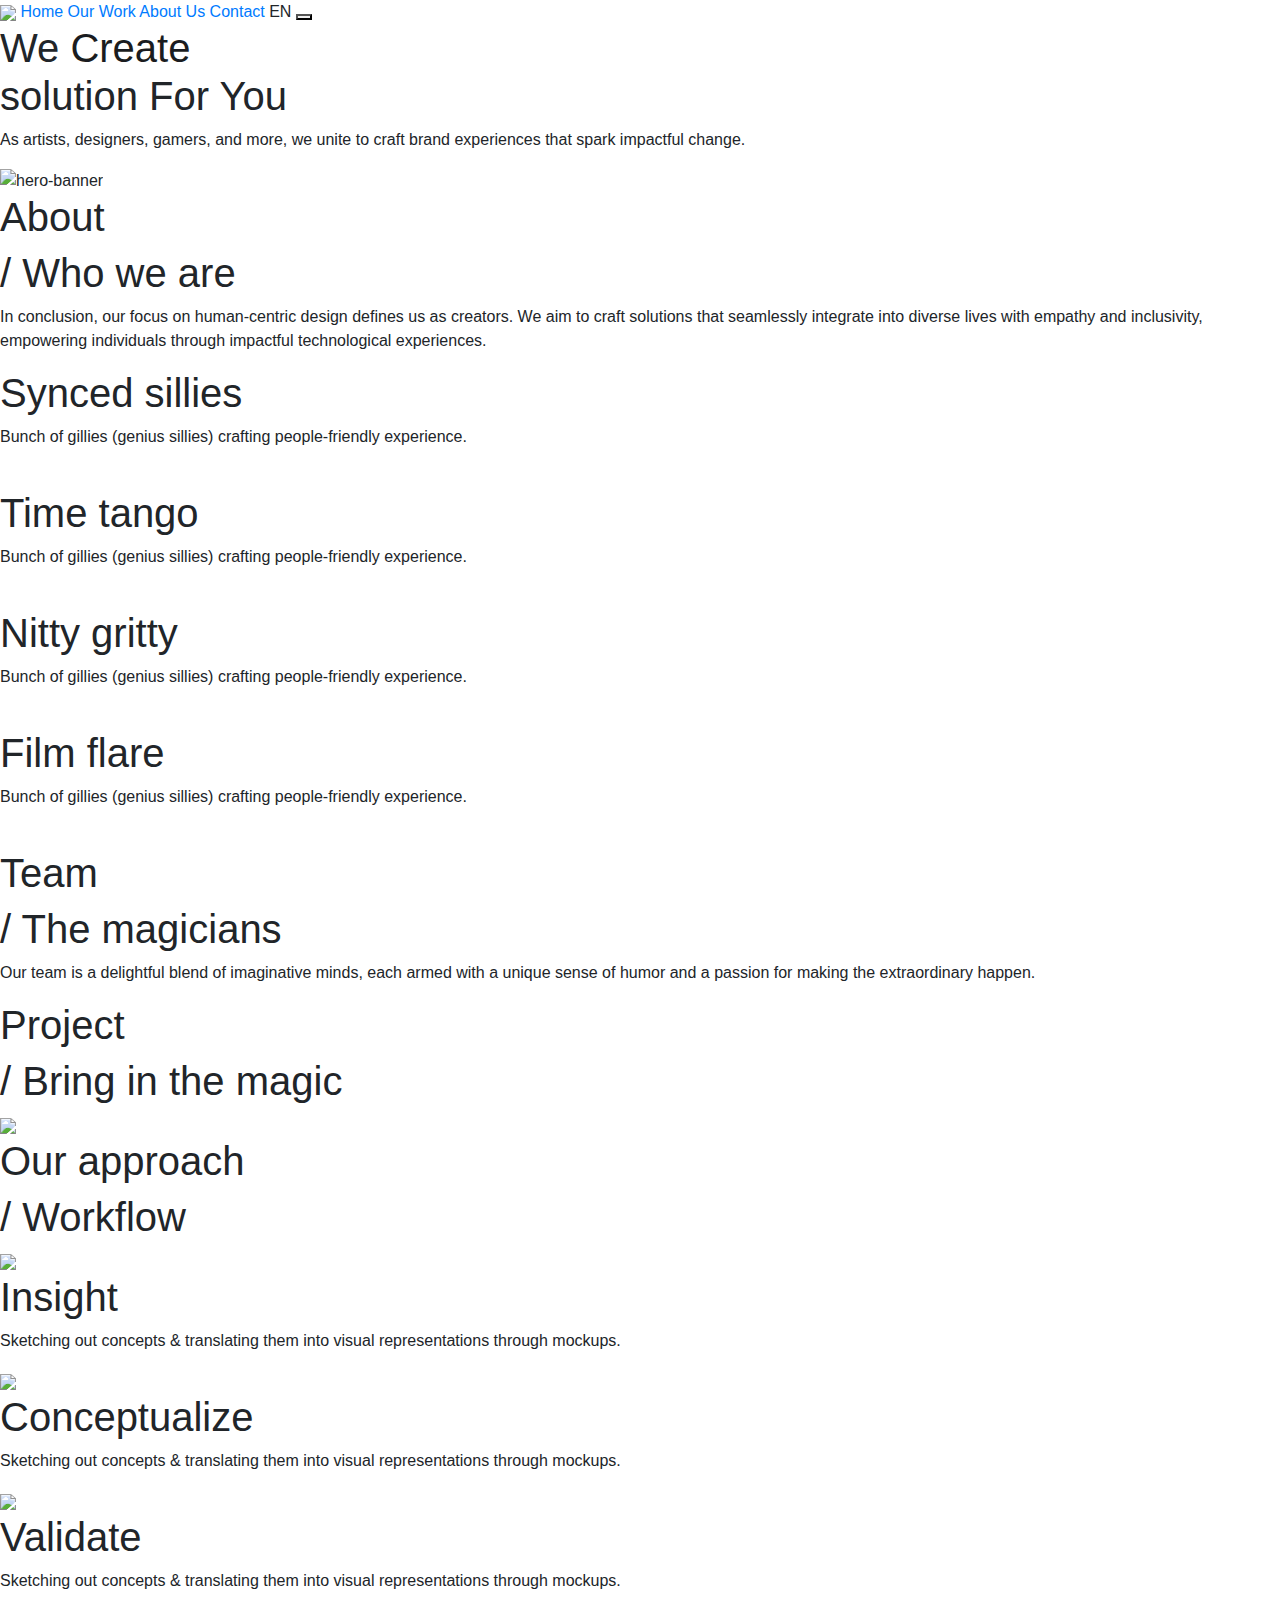
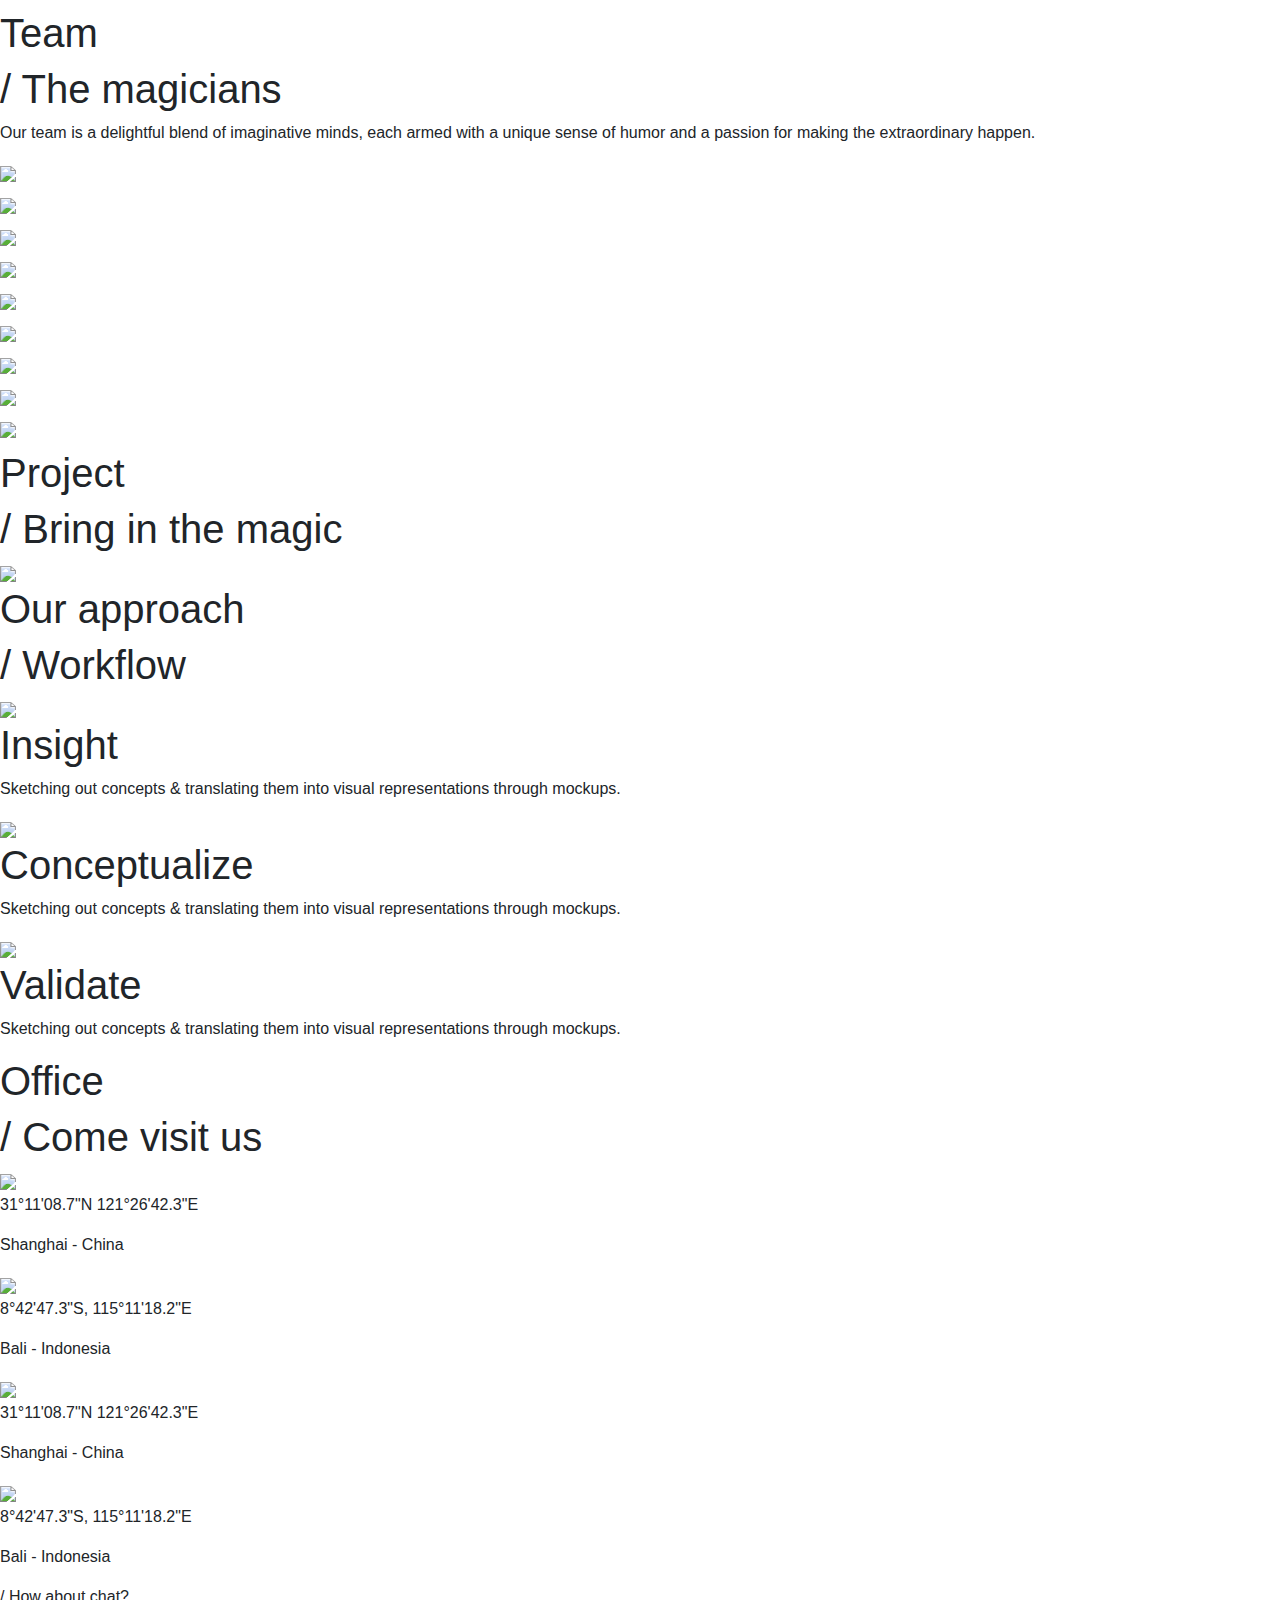
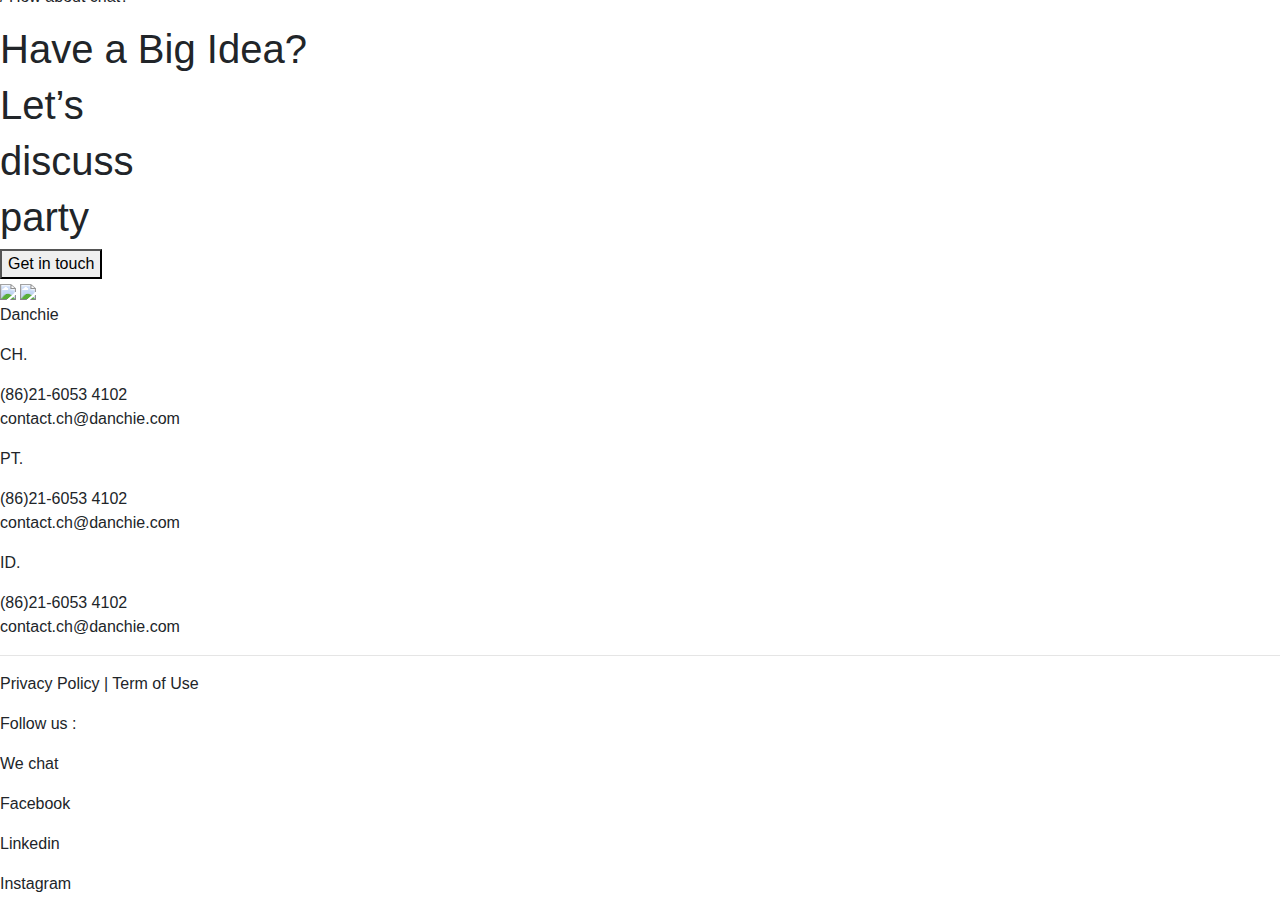
==== about-us.html @ 610ab384 "fix css" ====
<!DOCTYPE html>
<html lang="en">
<head>
    <meta charset="UTF-8">
    <meta http-equiv="X-UA-Compatible" content="IE=edge">
    <meta name="viewport" content="width=device-width, initial-scale=1.0">
    <link rel="preconnect" href="https://fonts.googleapis.com">
    <link rel="preconnect" href="https://fonts.gstatic.com" crossorigin>
    <link href="https://fonts.googleapis.com/css2?family=Inter:wght@300;400;500;600;700&display=swap" rel="stylesheet">
  <link rel="stylesheet" href="//cdnjs.cloudflare.com/ajax/libs/twitter-bootstrap/4.1.2/css/bootstrap.min.css">
  <link rel="stylesheet" href="//cdnjs.cloudflare.com/ajax/libs/Swiper/4.3.5/css/swiper.css">
    <link rel="stylesheet" href="css/header.css">
    <link rel="stylesheet" href="css/about.css">
    <link rel="stylesheet" href="css/footer.css">
    <link rel="stylesheet" href="css/style.css">
    <title>Danchie Website</title>
</head>
<body>
  <div class="background-header">
    <header id="myHeader" class="">
      <nav>
        <img id="logo" class="logo" src="/assets/logo.png">
        <a href="index.html">Home</a>
        <a  href="work.html">Our Work</a>
        <a class="active" href="about-us.html">About Us</a>
        <a href="contact.html">Contact</a>
        <a class="active">EN</a>
        <button id="openmenu">
          <span class="button-span"></span>
          <span class="button-span"></span>
        </button>
      </nav>
    </header>
    <div id="page" class="containers">
      <div class="hero-banner">
        <div class="box-herobanner">
          <h1 class="title-banner medium">We <span class="bold"id='text'></span><br> solution <span class="bold orange">For You</span></h1>
          <p class="text-banner">As artists, designers, gamers, and more, we unite to craft brand experiences that spark impactful change.</p>
        </div>
        <div class="box-herobanner-2">
          <img src="/assets/about-banner.png" alt="hero-banner">
        </div>
      </div>
      <script>

        // function([string1, string2],target id,[color1,color2])    
        consoleText(['Create', 'Build'], 'text',);

        function consoleText(words, id, colors) {
          if (colors === undefined) colors = ['#1A1C20'];
          var visible = true;
          var con = document.getElementById('console');
          var letterCount = 1;
          var x = 1;
          var waiting = false;
          var target = document.getElementById(id)
          target.setAttribute('style', 'color:' + colors[0])
          window.setInterval(function() {

            if (letterCount === 0 && waiting === false) {
              waiting = true;
              target.innerHTML = words[0].substring(0, letterCount)
              window.setTimeout(function() {
                var usedColor = colors.shift();
                colors.push(usedColor);
                var usedWord = words.shift();
                words.push(usedWord);
                x = 1;
                target.setAttribute('style', 'color:' + colors[0])
                letterCount += x;
                waiting = false;
              }, 1000)
            } else if (letterCount === words[0].length + 1 && waiting === false) {
              waiting = true;
              window.setTimeout(function() {
                x = -1;
                letterCount += x;
                waiting = false;
              }, 1000)
            } else if (waiting === false) {
              target.innerHTML = words[0].substring(0, letterCount)
              letterCount += x;
            }
          }, 120)
          window.setInterval(function() {
            if (visible === true) {
              con.className = 'console-underscore hidden'
              visible = false;

            } else {
              con.className = 'console-underscore'

              visible = true;
            }
          }, 400)
        }
      </script>
    </div>
  </div>
    <div class="containers">
      <section class="aboutus">
        <div class="box-about">
          <div class="title-section">
            <h1 class="section-title">About</h1>          
            <h1 class="title-orange regular">/ Who we are</h1>       
          </div>
           <p class="text-banner">In conclusion, our focus on human-centric design defines us as creators. We aim to craft solutions that seamlessly integrate into diverse lives with empathy and inclusivity, empowering individuals through impactful technological experiences.</p>
        </div>        
        <div class="box-about-2">
          <div class="b-a-content">
            <h1 class="title-about">Synced sillies</h1>
            <p class="text-banner">Bunch of gillies (genius sillies) crafting people-friendly experience.</p>
            <img src="assets/binoculars 3.png" alt="">   
          </div>
          <div class="b-a-content">
            <h1 class="title-about">Time tango</h1>
            <p class="text-banner">Bunch of gillies (genius sillies) crafting people-friendly experience.</p>
            <img src="assets/puzzle 3.png" alt=""> 
          </div>
          <div class="b-a-content">
            <h1 class="title-about">Nitty gritty</h1>
            <p class="text-banner">Bunch of gillies (genius sillies) crafting people-friendly experience.</p>
            <img src="assets/binoculars 2.png" alt=""> 
          </div>
          <div class="b-a-content">
            <h1 class="title-about">Film flare</h1>
            <p class="text-banner">Bunch of gillies (genius sillies) crafting people-friendly experience.</p>
            <img src="assets/puzzle 2.png" alt=""> 
          </div>
        </div>        
      </section>
      <section class="ourteam">
        <div class="title-section">
          <h1 class="section-title">Team</h1>          
          <h1 class="title-orange regular">/  The magicians</h1>       
        </div>
        <div class="box-team">
           <p class="text-banner">Our team is a delightful blend of imaginative minds, each armed with a unique sense of humor and a passion for making the extraordinary happen. </p>
        </div>
        <div class="profile">
          <div class="panel active" style="background-image: url('assets/Sofia.png'); background-repeat: no-repeat;">
            <h3></h3>
          </div>

          <div class="panel" style="background-image: url('assets/Lisandro.png'); background-repeat: no-repeat;">
            <h3></h3>
          </div>
          <div class="panel" style="background-image: url('assets/Aang.png'); background-repeat: no-repeat;">
            <h3></h3>
          </div>

          <div class="panel" style="background-image: url('assets/Jo.png'); background-repeat: no-repeat;">
            <h3></h3>
          </div>

          <div class="panel" style="background-image: url('assets/Ed.png'); background-repeat: no-repeat;">
            <h3></h3>
          </div>
        </div>
        <div class="profile">
          <div class="panel" style="background-image: url('assets/Wida.png'); background-repeat: no-repeat;">
            <h3></h3>
          </div>

          <div class="panel" style="background-image: url('assets/Ly.png'); background-repeat: no-repeat;">
            <h3></h3>
          </div>
          <div class="panel" style="background-image: url('assets/Yogi\ 1.png'); background-repeat: no-repeat;">
            <h3></h3>
          </div>
          <div class="panel" style="background-image: url('assets/Yogi\ 1.png'); background-repeat: no-repeat;">
            <h3></h3>
          </div>
          <div class="panel" style="background-image: url('assets/Yogi\ 1.png'); background-repeat: no-repeat;">
            <h3></h3>
          </div>
        </div>
      </section>
      <section class="project">
        <div class="title-section">
          <h1 class="section-title">Project</h1>          
          <h1 class="title-orange regular">/  Bring in the magic</h1>
        </div>
        <img src="/assets/Group 497.png">
      </section>
      <section class="approach">
        <div class="title-section">
          <h1 class="section-title">Our approach</h1>          
          <h1 class="title-orange regular">/  Workflow</h1>
        </div>
        <div class="box-approach">
          <div class="box-content">
            <div class="box-approach-content">  
              <img src="/assets/insight.png">
              </div>
            <h1 class="title-approach">Insight</h1>
            <p class="text-approach light">Sketching out concepts & translating them into visual representations through mockups.</p>
          </div> 
          <div class="box-content">
            <div class="box-approach-content">   
              <img src="/assets/concept.png">
              </div>
            <h1 class="title-approach">Conceptualize</h1>
            <p class="text-approach light">Sketching out concepts & translating them into visual representations through mockups.</p>
          </div> 
          <div class="box-content">
            <div class="box-approach-content">   
              <img src="/assets/validate.png">
              </div>
            <h1 class="title-approach">Validate</h1>
            <p class="text-approach light">Sketching out concepts & translating them into visual representations through mockups.</p>
          </div> 
        </div>
      </section>
    </div>
  <section class="ourteam-mobile">
    <div class= "containers">
    <div class="title-section">
      <h1 class="section-title">Team</h1>          
      <h1 class="title-orange regular">/  The magicians</h1>       
    </div>
    <div class="box-team">
       <p class="text-banner">Our team is a delightful blend of imaginative minds, each armed with a unique sense of humor and a passion for making the extraordinary happen. </p>
    </div>
  </div>
    <div class="swiper-profile">
      <div class="swiper-wrapper">
          <div class="swiper-slide swiper-slide-profile">
          <img src="/assets/Sofia.png">
            <h3></h3>
          </div>
        <div class="swiper-slide swiper-slide-profile">
          <img src="/assets/Lisandro.png">
            <h3></h3>
          </div>
        <div class="swiper-slide swiper-slide-profile">
          <img src="/assets/Aang.png">
            <h3></h3>
          </div>
        <div class="swiper-slide swiper-slide-profile">
          <img src="/assets/Jo.png">
            <h3></h3>
          </div>
        <div class="swiper-slide swiper-slide-profile">
          <img src="/assets/Ed.png">
            <h3></h3>
          </div>
        <div class="swiper-slide swiper-slide-profile">
          <img src="/assets/Wida.png">
            <h3></h3>
          </div>
        <div class="swiper-slide swiper-slide-profile">
          <img src="/assets/Ly.png">
            <h3></h3>
          </div>
        <div class="swiper-slide swiper-slide-profile">
          <img src="/assets/Yogi 1.png">
            <h3></h3>
          </div>
        <div class="swiper-slide swiper-slide-profile">
          <img src="/assets/Yogi 1.png">
            <h3></h3>
          </div>
        </div>
      </div>
    </div>
  </section>
  <section class="project-mobile">
    <div class= "containers">
    <div class="title-section">
      <h1 class="section-title">Project</h1>          
      <h1 class="title-orange regular">/  Bring in the magic</h1>   
    </div>
  </div>
     <img src="/assets/Group 497.png">
    </div>
  </section>
  <section class="workflow-mobile">
    <div class= "containers">
    <div class="title-section">
      <h1 class="section-title">Our approach</h1>          
      <h1 class="title-orange regular">/  Workflow</h1>    
    </div>      
  </div>
    <div class="swiper-workflow">
      <div class="swiper-wrapper">
        <div class="swiper-slide">
          <div class="box-content-mobile active">
            <div class="box-approach-content-mobile">  
              <img src="/assets/insight.png">
              </div>
            <h1 class="title-approach">Insight</h1>
            <p class="text-approach light">Sketching out concepts & translating them into visual representations through mockups.</p>
          </div> 
        </div>

        <div class="swiper-slide">
          <div class="box-content-mobile">
            <div class="box-approach-content-mobile">   
              <img src="/assets/concept.png">
              </div>
            <h1 class="title-approach">Conceptualize</h1>
            <p class="text-approach light">Sketching out concepts & translating them into visual representations through mockups.</p>
          </div> 
        </div>

        <div class="swiper-slide">
          <div class="box-content-mobile">
            <div class="box-approach-content-mobile">   
              <img src="/assets/validate.png">
              </div>
            <h1 class="title-approach">Validate</h1>
            <p class="text-approach light">Sketching out concepts & translating them into visual representations through mockups.</p>
          </div> 
        </div>
      </div>
    </div>
  </section>
  
  <section class="location">
    <div class="containers">
      <div class="title-section">
        <h1 class="section-title">Office</h1>
        <h1 class="title-orange regular">/  Come visit us</h1>
      </div>
      <div class="office-location">
        <div class="box-image-location active">
           <img class="location-img" src="assets/office-Shanghai.png">
          <div class="location-description active">
            <p class ="gray">31°11'08.7"N 121°26'42.3"E</p>
            <p class="orange">Shanghai - China</p>
          </div>
        </div>
      <div class="box-image-location">
         <img class="location-img" src="assets/office-Bali.png">
        <div class="location-description">
          <p class ="gray">8°42'47.3"S, 115°11'18.2"E</p>
          <p class="orange">Bali - Indonesia</p>
        </div>
      </div>       
      </div>
            
      </div>
    <div class="swiper-location">
      <div class="swiper-wrapper">
        <div class="swiper-slide">
          <div class="box-image-location-mobile">
            <img class="location-img" src="assets/office-Shanghai.png">
            <div class="location-description active">
              <p class="gray">31°11'08.7"N 121°26'42.3"E</p>
              <p class="orange">Shanghai - China</p>
            </div>
          </div>
        </div>
        <div class="swiper-slide">
          <div class="box-image-location-mobile">
            <img class="location-img" src="assets/office-Bali.png">
            <div class="location-description">
              <p class="gray">8°42'47.3"S, 115°11'18.2"E</p>
              <p class="orange">Bali - Indonesia</p>
            </div>
          </div>
        </div>
      </div>
    </div>
    </div>
  </section>
  <section class="cta">
    <div class="background-footer">     
        <div class="containers">
          <div class="small-container">
             <div class="cta-section-about">
               <div class="cta-box">
                    <p class="title-orange"> / How about chat?</p>
                    <h1 class="title-banner">Have a <span class="bold">Big Idea?</span></h1>
                  <div class="title-cta">
                      <h1 class="title-banner bold orange">Let’s </h1>
                      <h1 class=" title-banner text-1 bold orange">discuss</h1> 
                      <h1 class="title-banner bold orange text-2"> party</h1>
                  </div>
                 <button class="button-cta" type="submit">Get in touch</button>
                </div>
               <div class="cta-box">
                 <div class="cta-img">
                   <img class="img-1" src="/assets/Component 83.png">
                    <img class="img-2" src="/assets/beee2.png">
                 </div>
                 
               </div          
          </div>        
        </div>    
      </div>
      <footer>
        <div class="f-l-box">
           <p class="country-title">Danchie</p>
        </div>  
        <div class="f-r-box">
          <div class="f-r-box-1">
             <p class="country-title italic">CH.</p>
            <p class="footer-text">(86)21-6053 4102<br>
            contact.ch@danchie.com</p>
          </div>
          <div class="f-r-box-1">
             <p class="country-title italic">PT.</p>
            <p class="footer-text">(86)21-6053 4102<br>
            contact.ch@danchie.com</p>
          </div>
          <div class="f-r-box-1">
             <p class="country-title italic">ID.</p>
            <p class="footer-text">(86)21-6053 4102<br>
            contact.ch@danchie.com</p>
          </div>
        </div>
      </footer>
         <hr class="line-footer">
         <div class="footer-bottom">
           <div class="f-l-box">
              <p class="footer-text-bottom">Privacy Policy | Term of Use</p>
           </div>  
           <div class="f-r-box">
             <div class="f-r-box-1">
                <p class="footer-text-bottom">Follow us :</p>
             </div>
             <div class="f-r-box-1">
                <p class="footer-text-bottom">We chat</p>
             </div>
             <div class="f-r-box-1">
                <p class="footer-text-bottom">Facebook</p>
             </div>
             <div class="f-r-box-1">
                <p class="footer-text-bottom">Linkedin</p>
             </div>
             <div class="f-r-box-1">
                <p class="footer-text-bottom">Instagram</p>
             </div>
           </div>
       </div>
    </div>
  </section>
  <script src="//cdnjs.cloudflare.com/ajax/libs/jquery/3.5.1/jquery.min.js"></script>
  <script src="//cdnjs.cloudflare.com/ajax/libs/OwlCarousel2/2.3.4/owl.carousel.min.js"></script>
  <script src="//cdnjs.cloudflare.com/ajax/libs/Swiper/4.3.5/js/swiper.js"></script>
 <script src="script.js"></script>
</body>
</html>
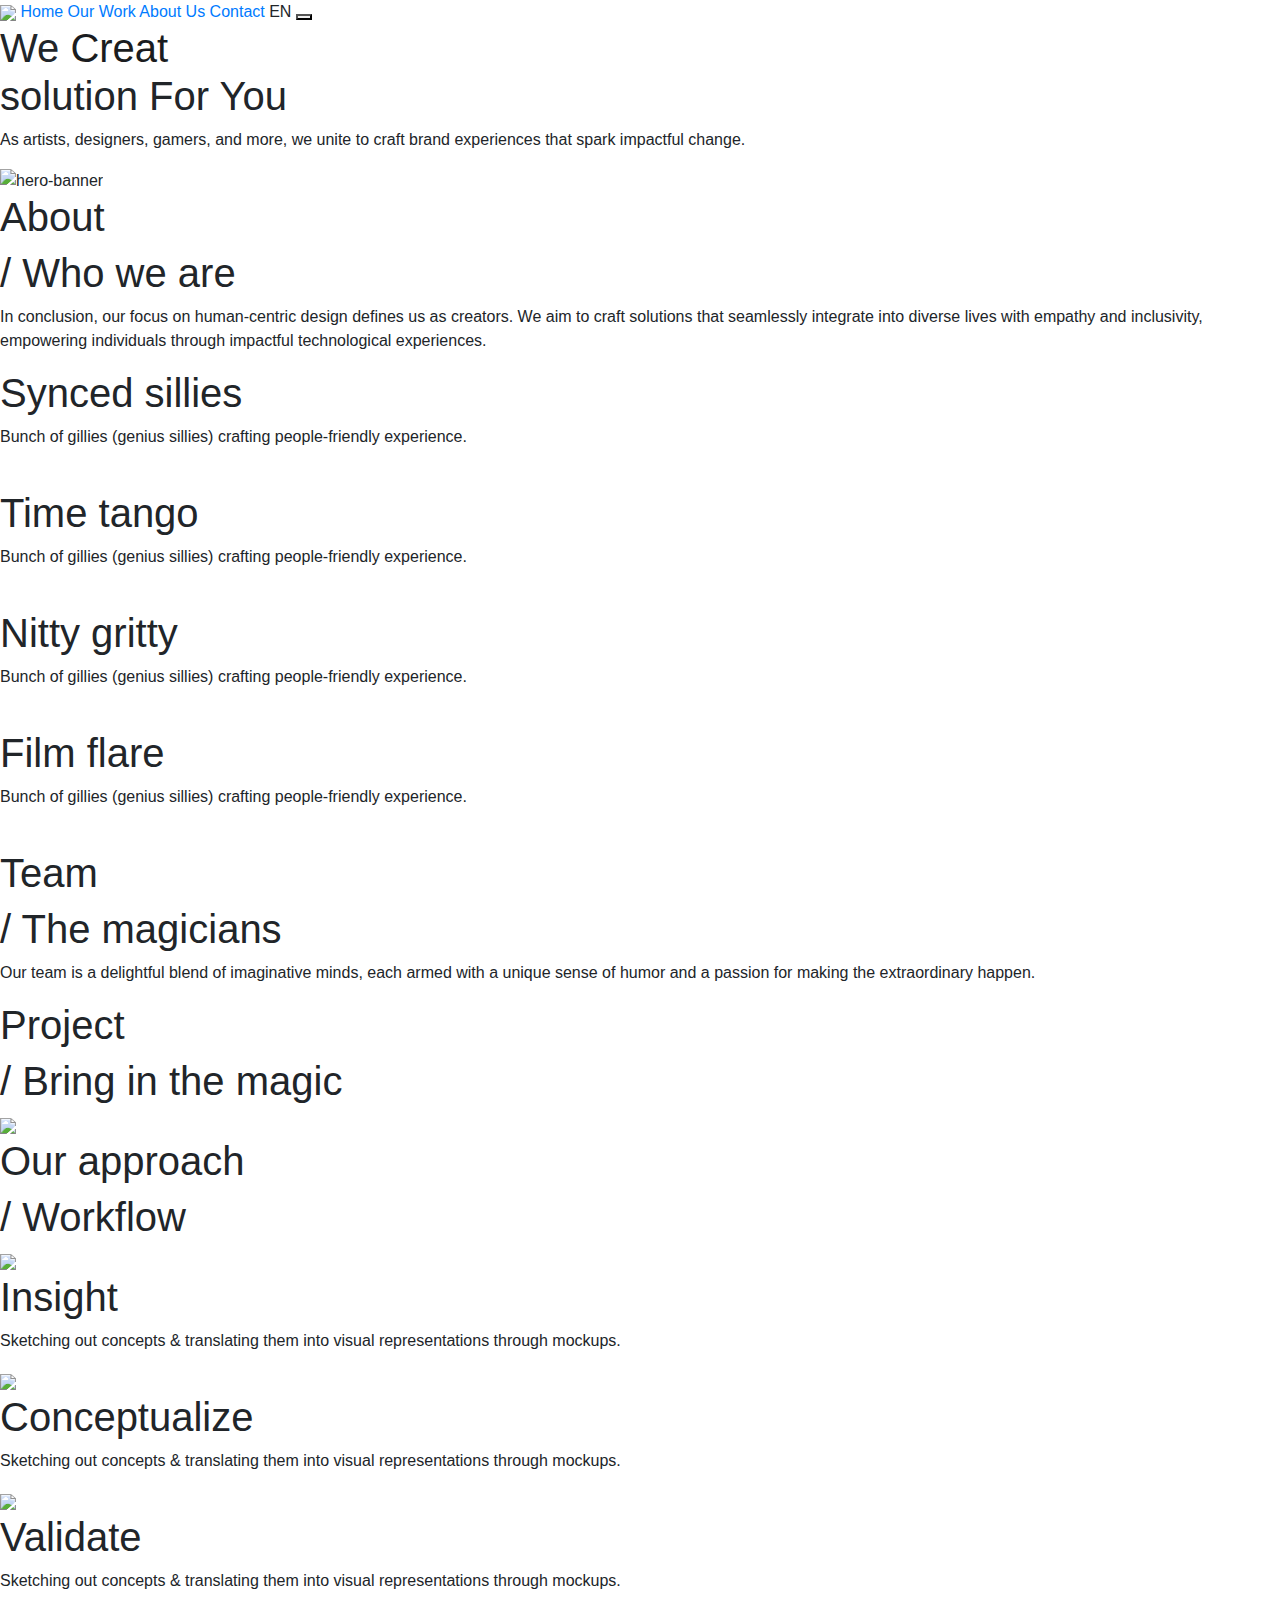
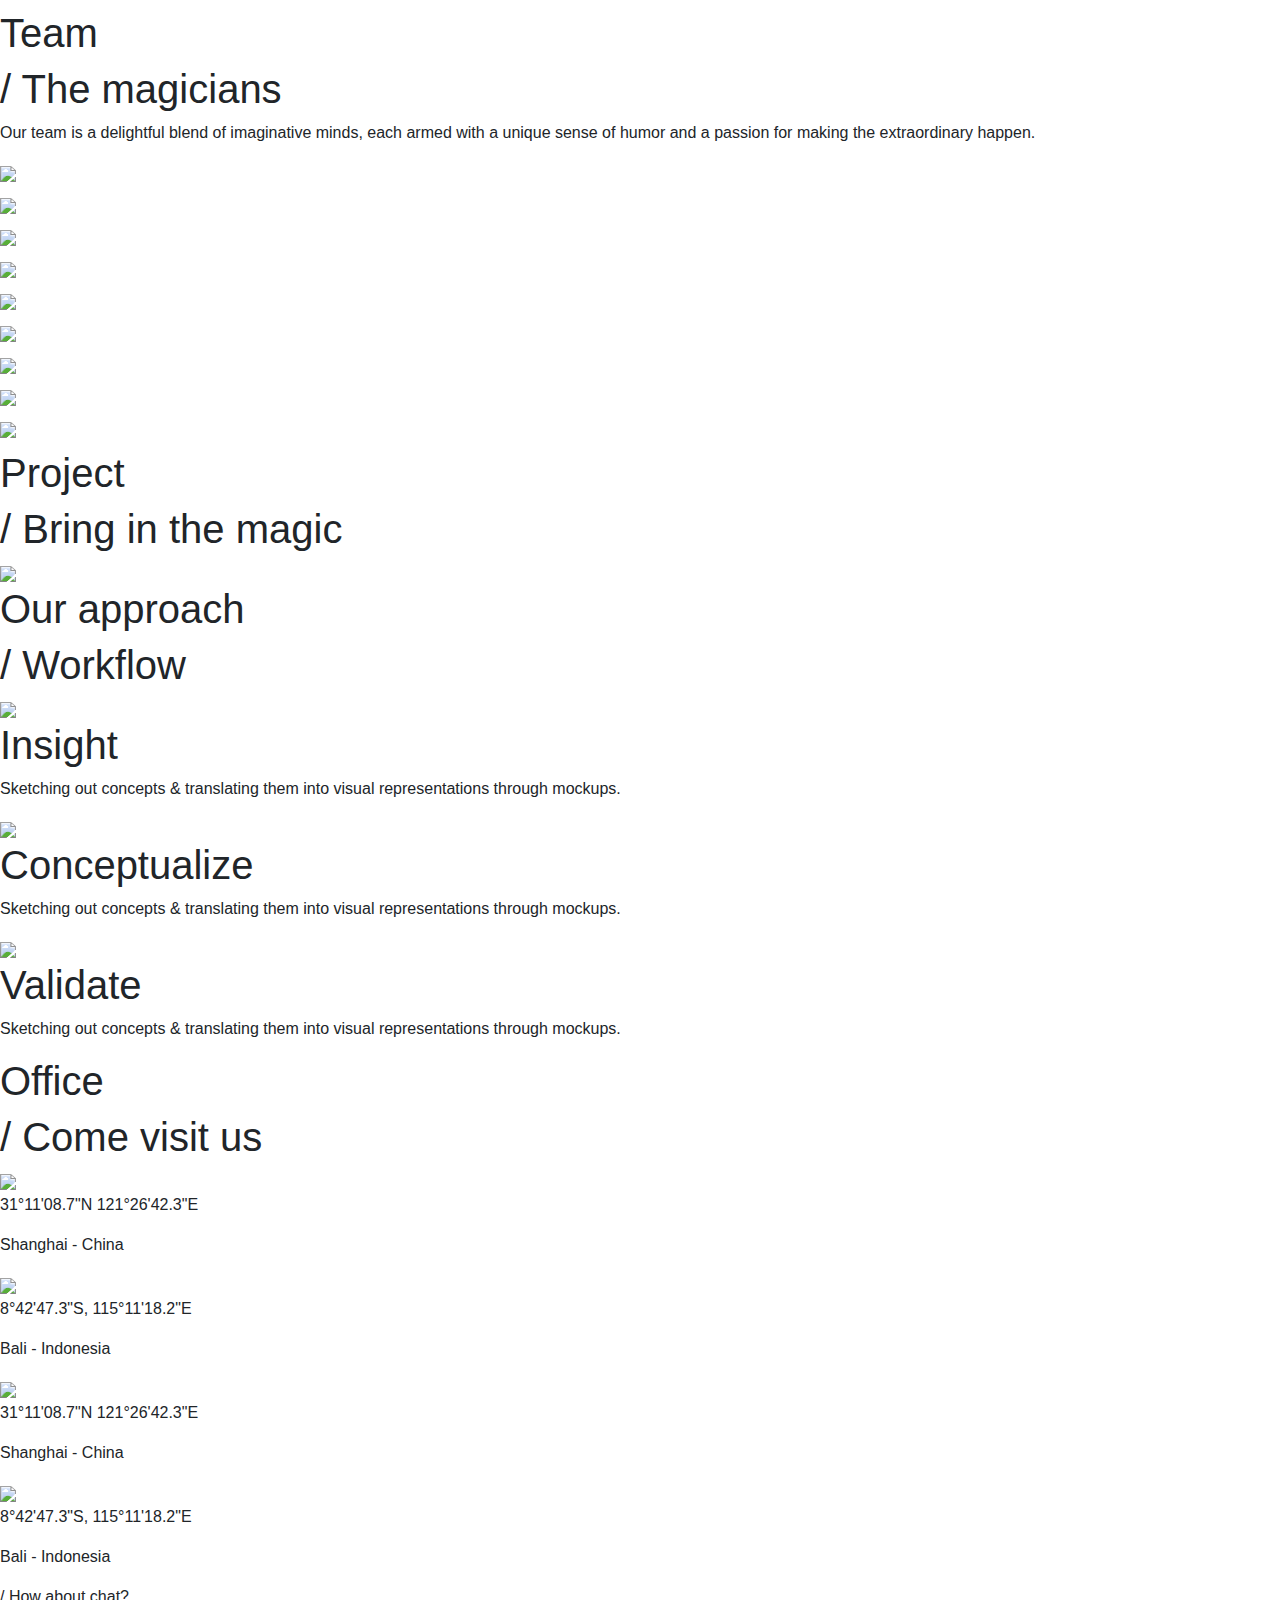
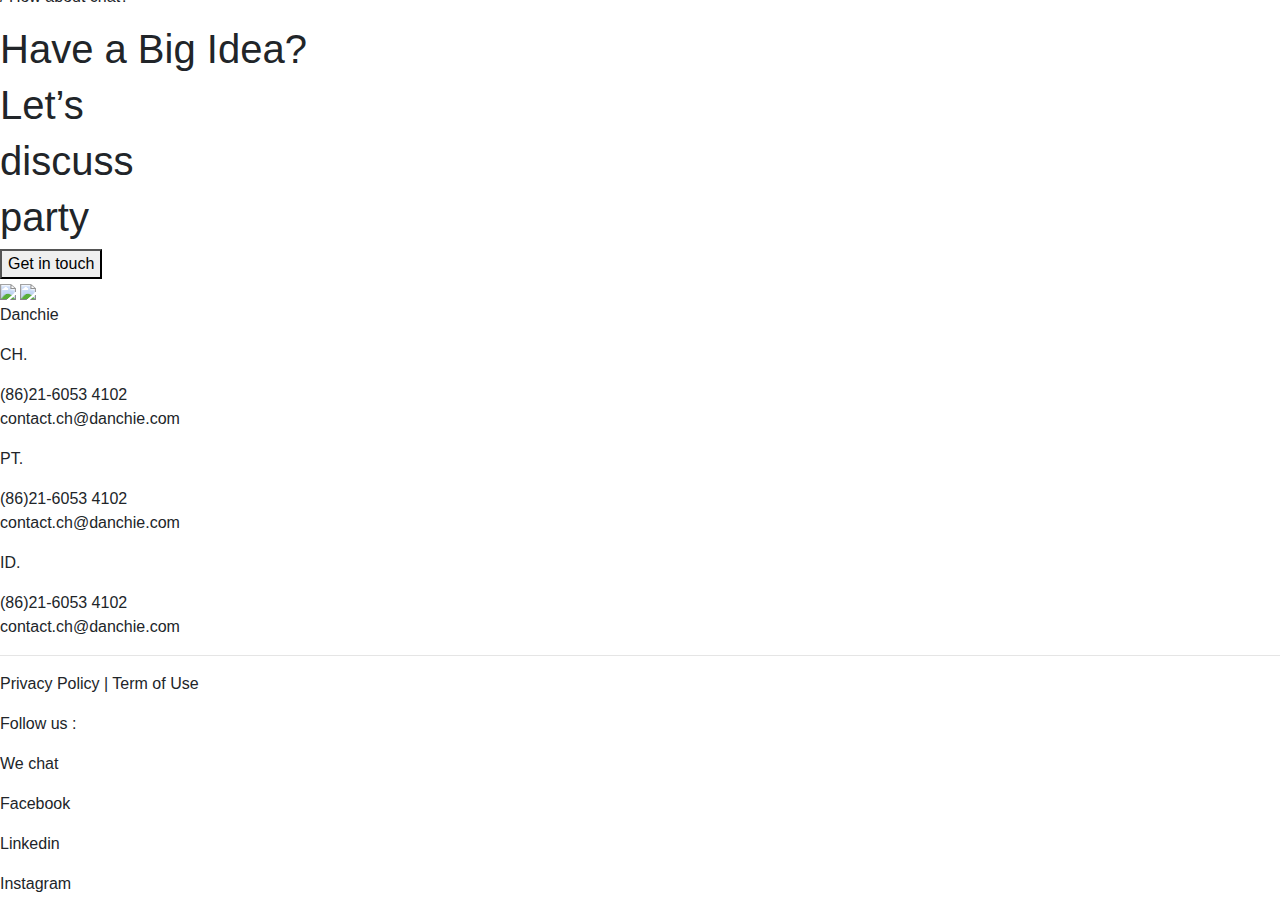
==== commit b34a75fc: "fix html" ====
--- a/about-us.html
+++ b/about-us.html
@@ -19,7 +19,7 @@
   <div class="background-header">
     <header id="myHeader" class="">
       <nav>
-        <img id="logo" class="logo" src="/assets/logo.png">
+        <img id="logo" class="logo" src="assets/logo.png">
         <a href="index.html">Home</a>
         <a  href="work.html">Our Work</a>
         <a class="active" href="about-us.html">About Us</a>
@@ -38,7 +38,7 @@
           <p class="text-banner">As artists, designers, gamers, and more, we unite to craft brand experiences that spark impactful change.</p>
         </div>
         <div class="box-herobanner-2">
-          <img src="/assets/about-banner.png" alt="hero-banner">
+          <img src="assets/about-banner.png" alt="hero-banner">
         </div>
       </div>
       <script>
@@ -181,7 +181,7 @@
           <h1 class="section-title">Project</h1>          
           <h1 class="title-orange regular">/  Bring in the magic</h1>
         </div>
-        <img src="/assets/Group 497.png">
+        <img src="assets/Group 497.png">
       </section>
       <section class="approach">
         <div class="title-section">
@@ -191,21 +191,21 @@
         <div class="box-approach">
           <div class="box-content">
             <div class="box-approach-content">  
-              <img src="/assets/insight.png">
+              <img src="assets/insight.png">
               </div>
             <h1 class="title-approach">Insight</h1>
             <p class="text-approach light">Sketching out concepts & translating them into visual representations through mockups.</p>
           </div> 
           <div class="box-content">
             <div class="box-approach-content">   
-              <img src="/assets/concept.png">
+              <img src="assets/concept.png">
               </div>
             <h1 class="title-approach">Conceptualize</h1>
             <p class="text-approach light">Sketching out concepts & translating them into visual representations through mockups.</p>
           </div> 
           <div class="box-content">
             <div class="box-approach-content">   
-              <img src="/assets/validate.png">
+              <img src="assets/validate.png">
               </div>
             <h1 class="title-approach">Validate</h1>
             <p class="text-approach light">Sketching out concepts & translating them into visual representations through mockups.</p>
@@ -226,39 +226,39 @@
     <div class="swiper-profile">
       <div class="swiper-wrapper">
           <div class="swiper-slide swiper-slide-profile">
-          <img src="/assets/Sofia.png">
-            <h3></h3>
-          </div>
-        <div class="swiper-slide swiper-slide-profile">
-          <img src="/assets/Lisandro.png">
-            <h3></h3>
-          </div>
-        <div class="swiper-slide swiper-slide-profile">
-          <img src="/assets/Aang.png">
-            <h3></h3>
-          </div>
-        <div class="swiper-slide swiper-slide-profile">
-          <img src="/assets/Jo.png">
-            <h3></h3>
-          </div>
-        <div class="swiper-slide swiper-slide-profile">
-          <img src="/assets/Ed.png">
-            <h3></h3>
-          </div>
-        <div class="swiper-slide swiper-slide-profile">
-          <img src="/assets/Wida.png">
-            <h3></h3>
-          </div>
-        <div class="swiper-slide swiper-slide-profile">
-          <img src="/assets/Ly.png">
-            <h3></h3>
-          </div>
-        <div class="swiper-slide swiper-slide-profile">
-          <img src="/assets/Yogi 1.png">
-            <h3></h3>
-          </div>
-        <div class="swiper-slide swiper-slide-profile">
-          <img src="/assets/Yogi 1.png">
+          <img src="assets/Sofia.png">
+            <h3></h3>
+          </div>
+        <div class="swiper-slide swiper-slide-profile">
+          <img src="assets/Lisandro.png">
+            <h3></h3>
+          </div>
+        <div class="swiper-slide swiper-slide-profile">
+          <img src="assets/Aang.png">
+            <h3></h3>
+          </div>
+        <div class="swiper-slide swiper-slide-profile">
+          <img src="assets/Jo.png">
+            <h3></h3>
+          </div>
+        <div class="swiper-slide swiper-slide-profile">
+          <img src="assets/Ed.png">
+            <h3></h3>
+          </div>
+        <div class="swiper-slide swiper-slide-profile">
+          <img src="assets/Wida.png">
+            <h3></h3>
+          </div>
+        <div class="swiper-slide swiper-slide-profile">
+          <img src="assets/Ly.png">
+            <h3></h3>
+          </div>
+        <div class="swiper-slide swiper-slide-profile">
+          <img src="assets/Yogi 1.png">
+            <h3></h3>
+          </div>
+        <div class="swiper-slide swiper-slide-profile">
+          <img src="assets/Yogi 1.png">
             <h3></h3>
           </div>
         </div>
@@ -272,7 +272,7 @@
       <h1 class="title-orange regular">/  Bring in the magic</h1>   
     </div>
   </div>
-     <img src="/assets/Group 497.png">
+     <img src="assets/Group 497.png">
     </div>
   </section>
   <section class="workflow-mobile">
@@ -287,7 +287,7 @@
         <div class="swiper-slide">
           <div class="box-content-mobile active">
             <div class="box-approach-content-mobile">  
-              <img src="/assets/insight.png">
+              <img src="assets/insight.png">
               </div>
             <h1 class="title-approach">Insight</h1>
             <p class="text-approach light">Sketching out concepts & translating them into visual representations through mockups.</p>
@@ -297,7 +297,7 @@
         <div class="swiper-slide">
           <div class="box-content-mobile">
             <div class="box-approach-content-mobile">   
-              <img src="/assets/concept.png">
+              <img src="assets/concept.png">
               </div>
             <h1 class="title-approach">Conceptualize</h1>
             <p class="text-approach light">Sketching out concepts & translating them into visual representations through mockups.</p>
@@ -307,7 +307,7 @@
         <div class="swiper-slide">
           <div class="box-content-mobile">
             <div class="box-approach-content-mobile">   
-              <img src="/assets/validate.png">
+              <img src="assets/validate.png">
               </div>
             <h1 class="title-approach">Validate</h1>
             <p class="text-approach light">Sketching out concepts & translating them into visual representations through mockups.</p>
@@ -382,8 +382,8 @@
                 </div>
                <div class="cta-box">
                  <div class="cta-img">
-                   <img class="img-1" src="/assets/Component 83.png">
-                    <img class="img-2" src="/assets/beee2.png">
+                   <img class="img-1" src="assets/Component 83.png">
+                    <img class="img-2" src="assets/beee2.png">
                  </div>
                  
                </div          
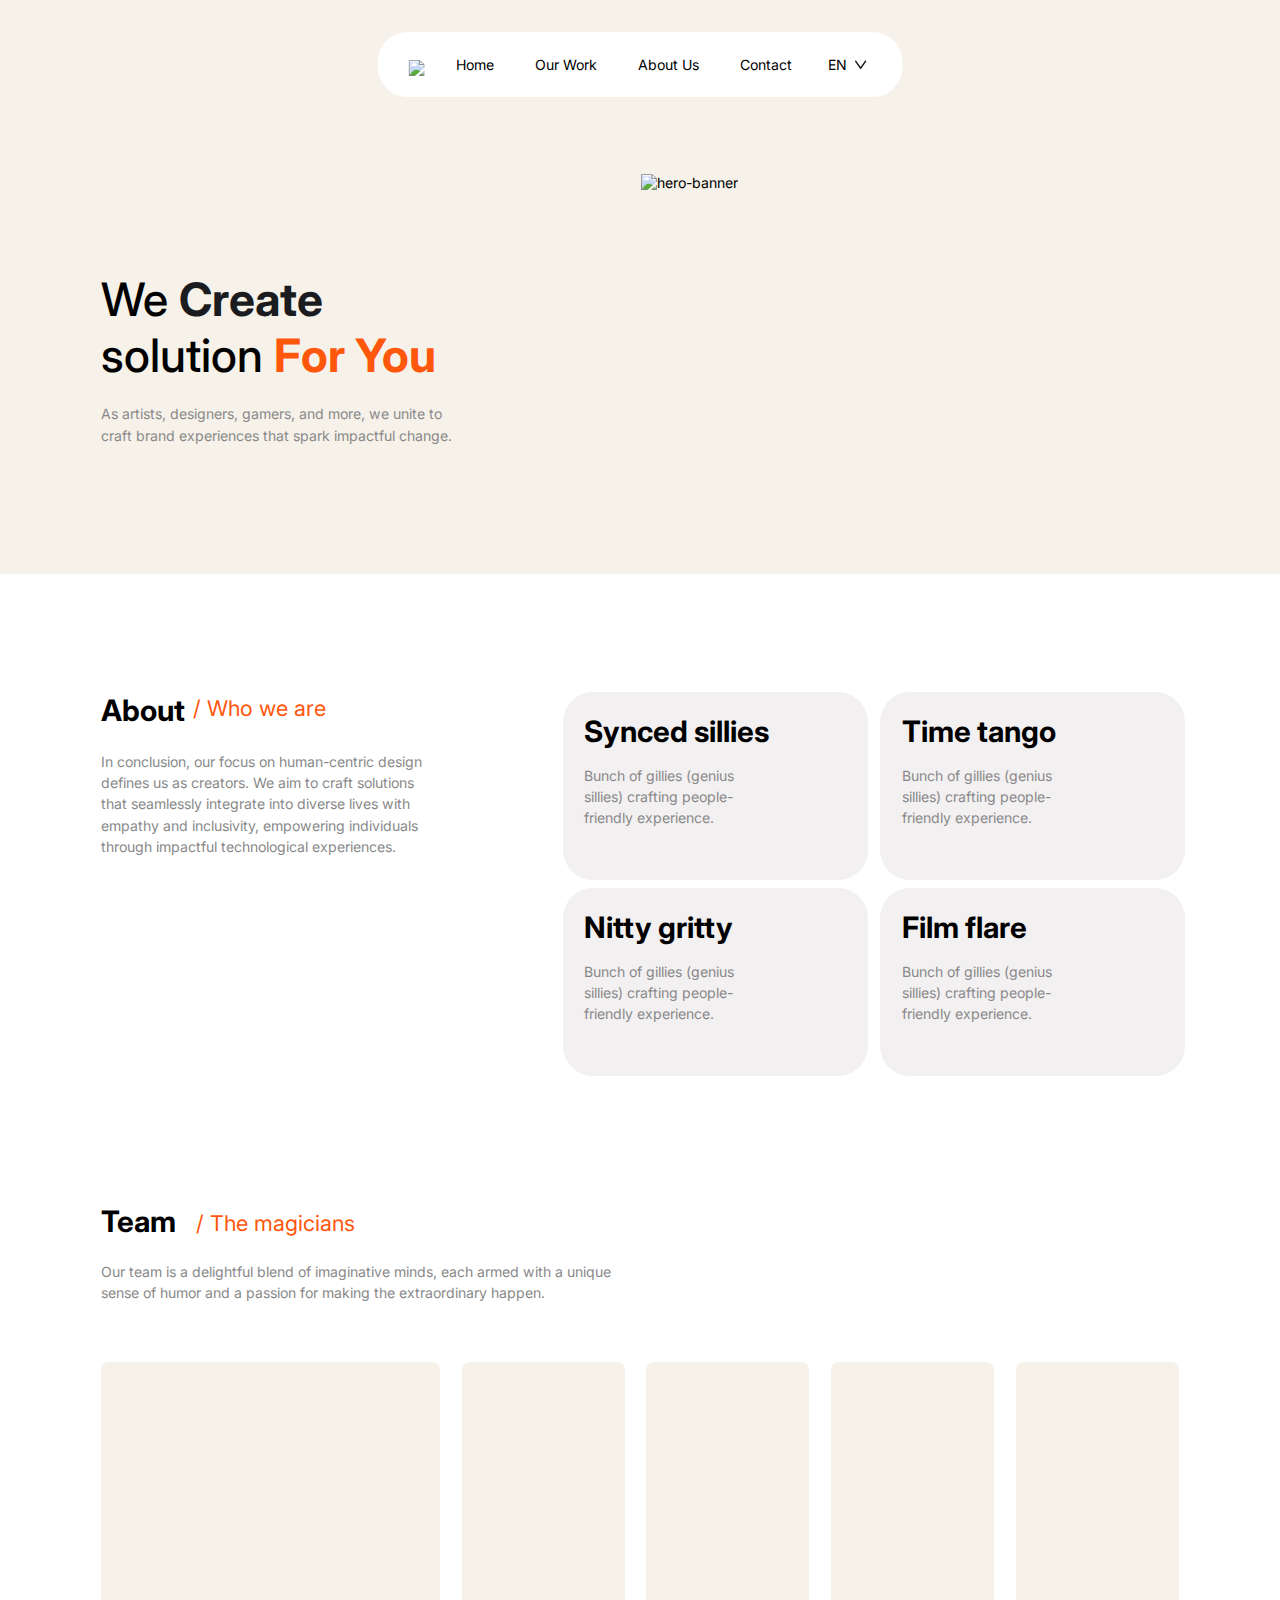
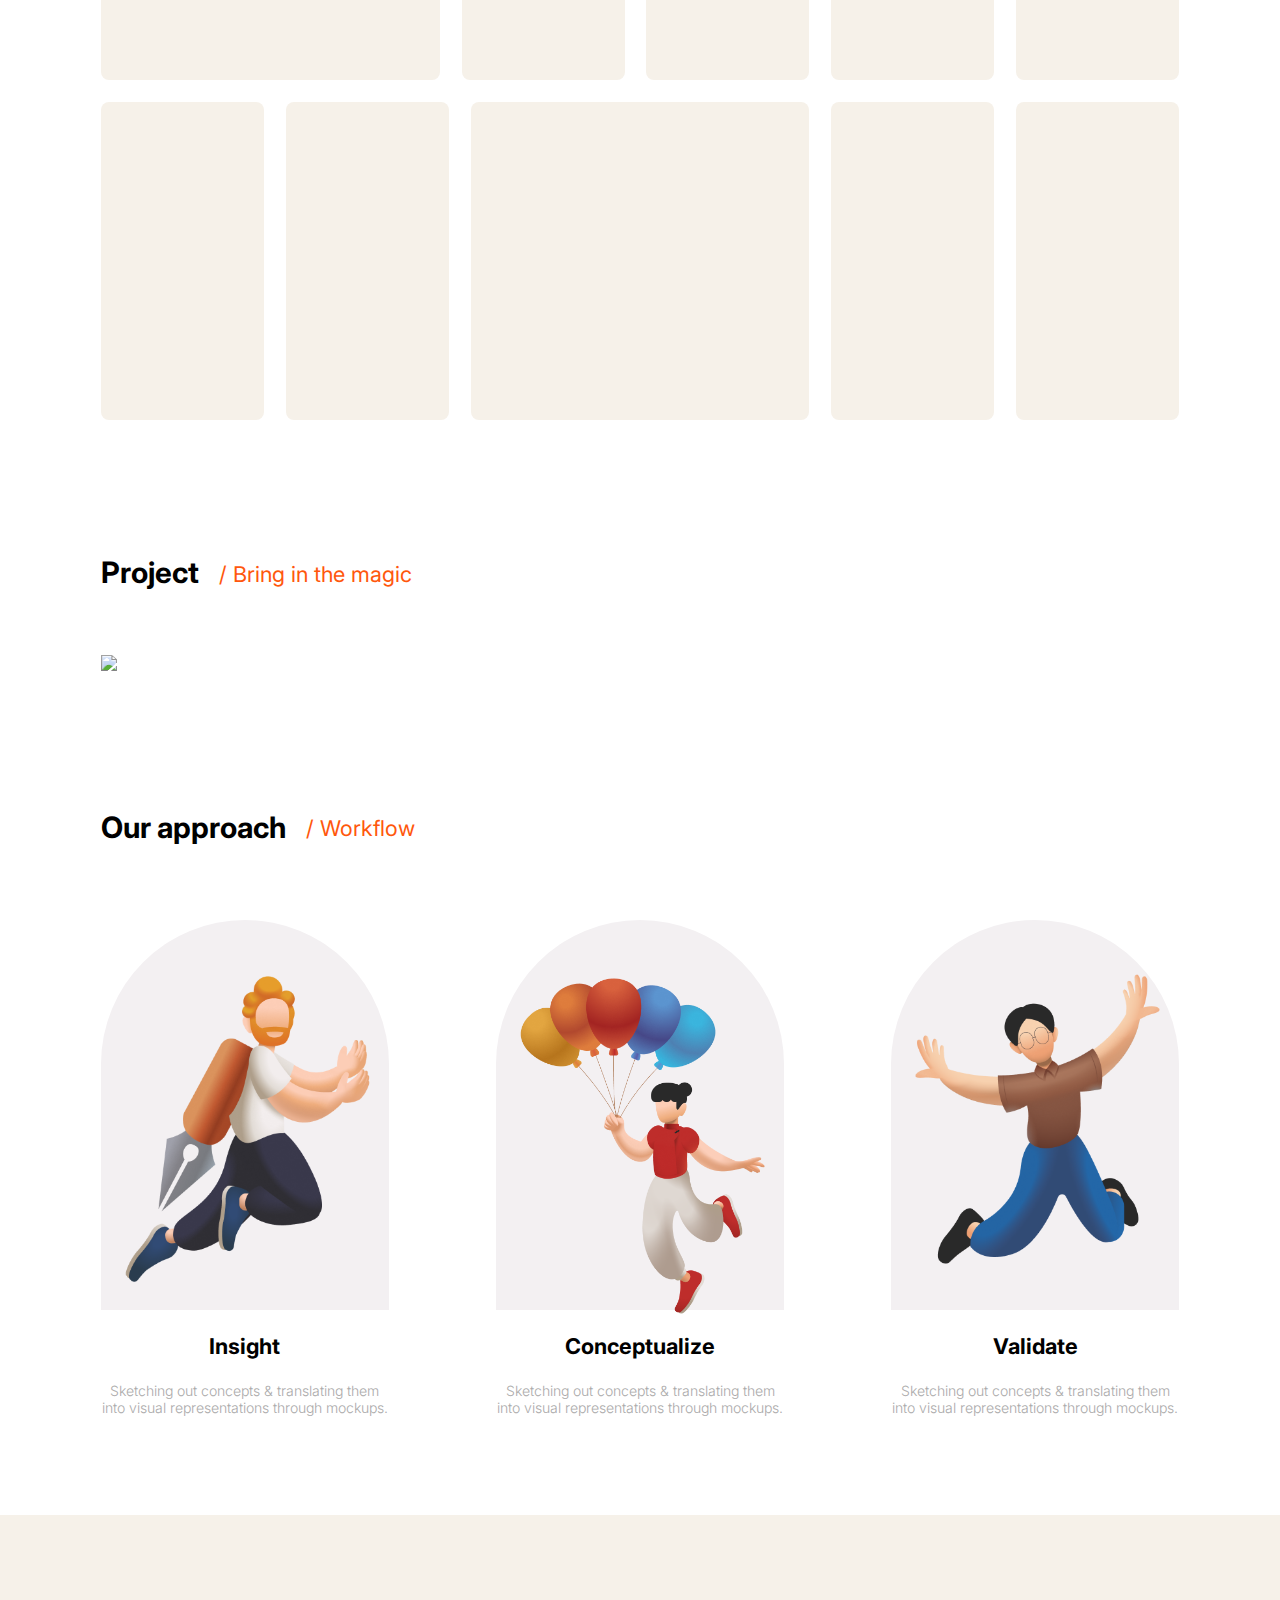
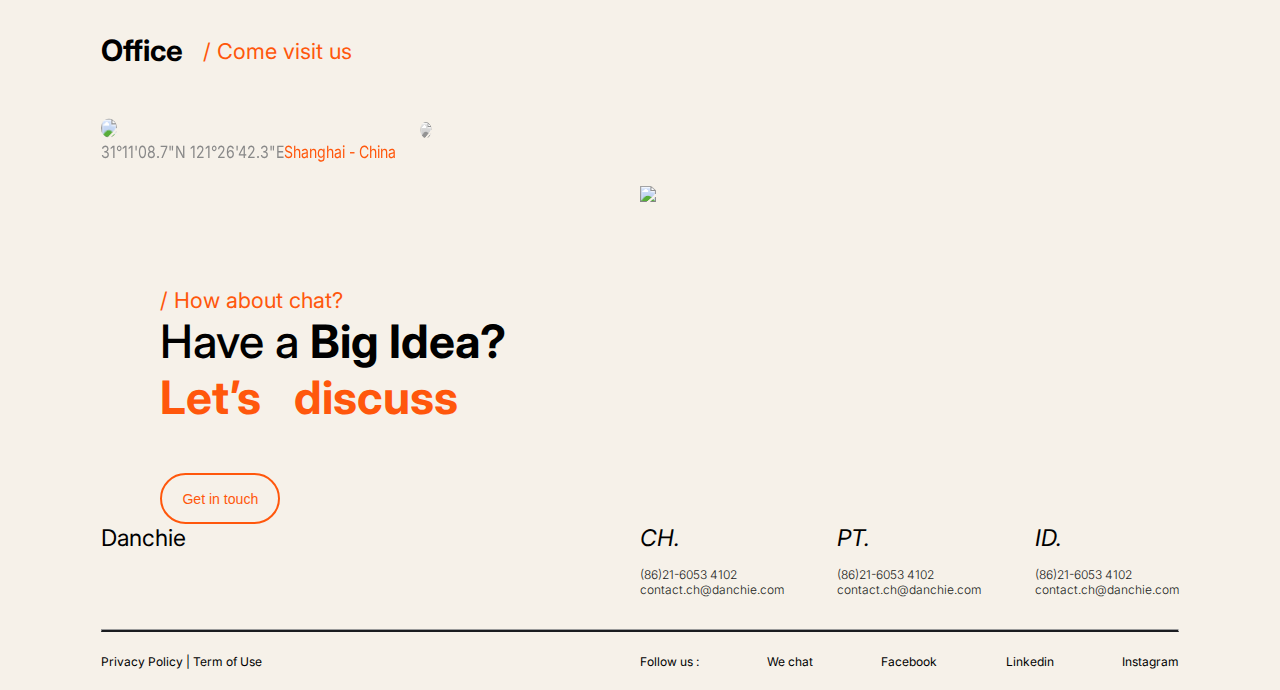
==== commit 2f4970fd: "fix function on desktop" ====
--- a/about-us.html
+++ b/about-us.html
@@ -7,24 +7,47 @@
     <link rel="preconnect" href="https://fonts.googleapis.com">
     <link rel="preconnect" href="https://fonts.gstatic.com" crossorigin>
     <link href="https://fonts.googleapis.com/css2?family=Inter:wght@300;400;500;600;700&display=swap" rel="stylesheet">
-  <link rel="stylesheet" href="//cdnjs.cloudflare.com/ajax/libs/twitter-bootstrap/4.1.2/css/bootstrap.min.css">
   <link rel="stylesheet" href="//cdnjs.cloudflare.com/ajax/libs/Swiper/4.3.5/css/swiper.css">
-    <link rel="stylesheet" href="css/header.css">
-    <link rel="stylesheet" href="css/about.css">
-    <link rel="stylesheet" href="css/footer.css">
-    <link rel="stylesheet" href="css/style.css">
+  <link rel="stylesheet" href="css/header.css" />
+  <link rel="stylesheet" href="css/about.css" />
+  <link rel="stylesheet" href="css/work.css" />
+  <link rel="stylesheet" href="css/footer.css" />
+  <link rel="stylesheet" href="css/style.css" />
     <title>Danchie Website</title>
 </head>
 <body>
   <div class="background-header">
     <header id="myHeader" class="">
       <nav>
-        <img id="logo" class="logo" src="assets/logo.png">
-        <a href="index.html">Home</a>
-        <a  href="work.html">Our Work</a>
-        <a class="active" href="about-us.html">About Us</a>
-        <a href="contact.html">Contact</a>
-        <a class="active">EN</a>
+        <div id="logo" class="logo">
+          <img src="assets/logo.png">
+        </div>
+        <ul>
+          <li>
+            <a class="active" href="index.html">Home</a>
+          </li>
+          <li>
+            <a href="work.html">Our Work</a>
+          </li>
+          <li>
+            <a href="about-us.html">About Us</a>
+          </li>
+          <li>
+            <a href="contact.html">Contact</a>
+          </li>
+        </ul>
+        <div class="language">
+          <li>
+            <a class="selected-lang" href="javascript:void(0)">EN</a>
+          </li>
+          <div class="arrow-img">
+            <img src="assets/arrow.svg" alt="">
+          </div>
+          <ul class="dropdown-menu">
+            <li><a href="javascript:void(0)" data-lang="EN" class="active">EN</a></li>
+            <li><a href="javascript:void(0)" data-lang="CN">CN</a></li>
+          </ul>
+        </div>
         <button id="openmenu">
           <span class="button-span"></span>
           <span class="button-span"></span>
@@ -165,7 +188,7 @@
           <div class="panel" style="background-image: url('assets/Ly.png'); background-repeat: no-repeat;">
             <h3></h3>
           </div>
-          <div class="panel" style="background-image: url('assets/Yogi\ 1.png'); background-repeat: no-repeat;">
+          <div class="panel active" style="background-image: url('assets/Yogi\ 1.png'); background-repeat: no-repeat;">
             <h3></h3>
           </div>
           <div class="panel" style="background-image: url('assets/Yogi\ 1.png'); background-repeat: no-repeat;">
--- a/css/header.css
+++ b/css/header.css
@@ -0,0 +1,334 @@
+.language {
+  display: flex;
+}
+
+.language img {
+  width: 100%;
+}
+
+nav {
+  display: flex;
+  justify-content: space-between;
+  align-items: center;
+  background-color: #fff;
+  width: 41%;
+  margin: 1.5% 0;
+  border-radius: 30px;
+  padding: 0.7em 2.2em;
+  transition: all 0.5s ease;
+  position: fixed;
+  left: 50%;
+  transform: translateX(-50%);
+  z-index: 1000;
+  max-width: 800px;
+}
+
+nav ul {
+  display: flex;
+  padding: 0;
+  margin: 0;
+  transition: all 0.5s ease;
+}
+
+nav ul li {
+  list-style-type: none;
+  padding: 1em 1.45em;
+}
+
+nav ul li a {
+  text-decoration: none;
+  color: #000;
+  font-weight: 400;
+  display: block;
+  transition: 0.3s all cubic-bezier(0.075, 0.82, 0.165, 1);
+}
+
+.language {
+  transition: all 0.5s ease;
+}
+
+.language li {
+  padding: 1em 0.5em;
+  list-style-type: none;
+}
+.language {
+  position: relative;
+  display: flex;
+  align-items: center;
+  cursor: pointer;
+}
+
+.language li {
+  list-style-type: none;
+  padding: 1em 0.5em;
+}
+.language ul {
+  display: grid;
+}
+.language a {
+  text-decoration: none;
+  color: #000;
+}
+
+.arrow-img {
+  display: flex;
+  width: 25%;
+  transition: transform 0.3s ease;
+}
+
+.arrow-img img {
+  align-self: center;
+  width: 100%;
+}
+
+.dropdown-menu {
+  position: absolute;
+  top: 100%;
+  left: 0;
+  background: white;
+  border-radius: 8px;
+  padding: 0.5em 0;
+  min-width: 120px;
+  box-shadow: 0 2px 5px rgba(0, 0, 0, 0.1);
+  opacity: 0;
+  visibility: hidden;
+  transform: translateY(10px);
+  transition: all 0.3s ease;
+}
+
+.language.active .dropdown-menu {
+  opacity: 1;
+  visibility: visible;
+  transform: translateY(0);
+}
+
+.dropdown-menu li {
+  display: block;
+}
+
+.dropdown-menu li a.active {
+  display: none; /* Hide the currently selected language */
+}
+
+.dropdown-menu li:hover {
+  background: #f5f5f5;
+}
+
+.dropdown-menu a {
+  display: block;
+  color: #000;
+  text-decoration: none;
+}
+.logo {
+  width: 5%;
+  transition: all 0.5s ease;
+}
+
+.logo img {
+  width: 100%;
+  height: auto;
+}
+
+header.sticky nav {
+  width: 70px;
+  height: 70px;
+  border-radius: 50%;
+  padding: 0;
+  background-color: transparent;
+}
+
+header.sticky nav ul,
+header.sticky nav .language,
+header.sticky .logo {
+  opacity: 0;
+  visibility: hidden;
+}
+
+#openmenu {
+  display: none;
+  background: none;
+  border: none;
+  cursor: pointer;
+  padding: 1.7em;
+  transition: all 0.3s ease;
+}
+
+.button-span {
+  width: 25px;
+  background: black;
+  height: 3px;
+  display: block;
+  margin: 5px auto;
+  transition: 0.3s all ease;
+}
+
+header.sticky #openmenu {
+  display: block;
+  background-color: #ffffff;
+  left: 50%;
+  transform: translateX(-50%);
+  z-index: 1000;
+  position: fixed;
+  border-radius: 100%;
+}
+
+.menuopen header nav {
+  width: 41%;
+  height: auto;
+  border-radius: 30px;
+}
+
+.menuopen header nav ul,
+.menuopen header nav .language,
+.menuopen .logo {
+  opacity: 1;
+  visibility: visible;
+}
+
+.menuopen #openmenu .button-span:first-child {
+  transform: rotate(45deg) translate(6px, 6px);
+}
+
+.menuopen #openmenu .button-span:last-child {
+  transform: rotate(-45deg) translate(6px, -6px);
+}
+.background-header {
+  padding: 1% 0 10%;
+  background-color: #f6f1e9;
+}
+.background-header-tortola {
+  padding: 1% 0 10%;
+  position: relative;
+}
+.background-header-adengroup {
+  margin: 0 0 32%;
+  padding: 1% 0 10%;
+  position: relative;
+}
+.background-header-anta {
+  margin: 0 0 -3%;
+  padding: 1% 0 0%;
+  position: relative;
+  background-color: #f2f2f2;
+}
+.background-footer {
+  padding: 1% 0 0;
+  background-color: #f6f1e9;
+}
+
+.hero-tortola-img {
+  top: 0;
+  width: 100%;
+  position: absolute;
+}
+
+.tortola-header {
+  margin: 0;
+  background-image: url("/assets/case\ studies/Hero banner 2.png");
+}
+
+.box-herobanner img {
+  margin-top: -26%;
+  width: 87%;
+  margin-bottom: 20%;
+  float: right;
+}
+
+.contact-banner {
+  margin-top: 6%;
+  display: flex;
+}
+.hero-banner {
+  margin-top: 15%;
+  display: flex;
+}
+
+.services-banner {
+  margin: 0 auto;
+  width: 85%;
+  display: flex;
+  justify-content: space-between;
+}
+.box-herobanner {
+  padding-top: 9%;
+  width: 50%;
+}
+
+.parallax-herobanner {
+  position: relative;
+  height: 45vw;
+  width: 50%;
+}
+
+.herobanner-image {
+  margin-top: -18%;
+  margin-left: 19%;
+  width: 78%;
+}
+.layer {
+  position: absolute;
+  top: 0;
+  left: 0;
+  height: 100%;
+  width: 100%;
+}
+.layer:nth-child(5) {
+  background-image: url("/assets/ember.png");
+  background-repeat: no-repeat;
+  background-size: contain;
+  width: 20%;
+  margin-left: 16%;
+  margin-top: 2%;
+}
+.layer:nth-child(2) {
+  background-image: url("/assets/Blender.png");
+  background-repeat: no-repeat;
+  background-size: contain;
+  width: 14%;
+  margin-top: 65%;
+  margin-left: 60%;
+}
+.layer:nth-child(3) {
+  background-image: url("/assets/huruf\ T.png");
+  background-repeat: no-repeat;
+  background-size: contain;
+  width: 16%;
+  margin-top: 60%;
+  margin-left: 12%;
+}
+.layer:nth-child(4) {
+  background-image: url("/assets/lampu.png");
+  background-repeat: no-repeat;
+  background-size: contain;
+  width: 15%;
+  margin-left: 74%;
+  margin-top: 0.5%;
+}
+.layer:nth-child(1) {
+  margin-top: 2.5%;
+  margin-left: 19%;
+  background-image: url("/assets/hero-image.png");
+  background-repeat: no-repeat;
+  background-size: contain;
+  width: 80%;
+}
+
+@media (min-width: 360px) and (max-width: 640px) {
+  .box-herobanner img {
+    margin: 0;
+
+    width: 100%;
+  }
+  nav,
+  nav ul {
+    flex-direction: column;
+    text-align: center;
+    width: 100%;
+    background-color: transparent;
+  }
+  header.sticky #openmenu {
+    display: block;
+    background-color: #fff;
+    border-radius: 100%;
+  }
+}
--- a/css/about.css
+++ b/css/about.css
@@ -0,0 +1,232 @@
+.aboutus {
+  margin-top: 11%;
+  display: flex;
+}
+
+.box-about {
+  width: 45%;
+}
+.box-about-2 {
+  width: 60%;
+  display: grid;
+  grid-template-columns: repeat(2, 49.5%);
+  grid-gap: 2%;
+}
+
+.b-a-content {
+  padding: 7%;
+  border-radius: 30px;
+  background-color: #f3f0f2;
+  height: 14.7vw;
+  position: relative;
+}
+.b-a-content img {
+  position: absolute;
+  z-index: 1;
+  bottom: 0;
+  right: 0;
+  width: 40%;
+}
+
+.title-about {
+  margin-bottom: 6%;
+  font-size: clamp(24px, 2.3vw, 46px);
+}
+
+.box-team {
+  margin-bottom: 4.5%;
+  margin-top: -3%;
+  width: 67%;
+}
+.profile {
+  display: flex;
+  gap: 2%;
+}
+
+.panel {
+  margin: 1% 0;
+  padding: 0 0 29.5% 0;
+  background-repeat: none;
+  border-radius: 8px;
+  color: #fff;
+  cursor: pointer;
+  width: 13vw;
+  position: relative;
+  transition: 0.4s ease-in;
+  background-color: #f6f1e9;
+  background-size: auto 100%;
+}
+
+.panel h3 {
+  margin: 0;
+  opacity: 0;
+  color: rgb(0, 124, 207);
+}
+
+.panel.active {
+  width: 27vw;
+}
+.panel.active h3 {
+  opacity: 1;
+}
+
+.project {
+  margin-top: 11.5%;
+  /* display: flex; */
+}
+.project img {
+  margin-top: 1%;
+  width: 100%;
+}
+.approach {
+  margin-top: 12.5%;
+  margin-bottom: 20%;
+}
+.box-approach {
+  margin-top: 7%;
+  display: flex;
+  gap: 10%;
+}
+.box-content {
+  width: 100%;
+}
+.box-approach-content {
+  background-color: #f3f0f2;
+  border-radius: 227px 227px 0 0;
+  transition: 0.5s ease-in-out;
+  height: 30.5vw;
+  max-height: 580px;
+}
+.box-approach-content img {
+  margin-top: 10%;
+  margin-left: 1%;
+  width: 100%;
+  cursor: pointer;
+  transition: 0.5s ease-in-out;
+  transform: scale(0.85);
+}
+.box-approach-content:hover {
+  background-color: #ff570c;
+  border-radius: 227px 227px 0 0;
+
+  & img {
+    transform: scale(1);
+  }
+}
+
+.title-approach {
+  margin: 8%;
+  text-align: center;
+  font-size: clamp(17px, 1.7vw, 34px);
+}
+.text-approach {
+  text-align: center;
+  color: #abaaaa;
+}
+
+.ourteam {
+  margin-top: 12.5%;
+}
+
+.box-herobanner-2 img {
+  margin-top: -6%;
+  margin-left: 7%;
+  width: 94%;
+  margin-bottom: -19%;
+}
+
+.cta-section {
+  display: flex;
+}
+
+.cta-box {
+  width: 50%;
+}
+
+.office-location {
+  display: flex;
+  gap: 2%;
+}
+.location-description {
+  display: none;
+  justify-content: space-between;
+}
+.location-description.active {
+  display: flex;
+}
+.location-img {
+  border-radius: 20px;
+  width: 100%;
+}
+.box-image-location {
+  cursor: pointer;
+  transition: 0.4s ease-in-out;
+  filter: grayscale(100%);
+  transform: scaleX(0.7);
+}
+.box-image-location.active {
+  margin-top: 0;
+  /* width: 100%; */
+  filter: grayscale(0%);
+  transform: scaleY(1.2);
+}
+
+.hidden {
+  opacity: 0;
+}
+.console-container {
+  font-family: Khula;
+  font-size: 4em;
+  text-align: center;
+  height: 200px;
+  width: 600px;
+  display: block;
+  position: absolute;
+  color: white;
+  top: 0;
+  bottom: 0;
+  left: 0;
+  right: 0;
+  margin: auto;
+}
+.console-underscore {
+  display: inline-block;
+  position: relative;
+  left: 10px;
+}
+.cta-section-about {
+  margin-top: 37%;
+  display: flex;
+}
+@media screen and (min-width: 360px) and (max-width: 640px) {
+  .cta-section-about {
+    flex-direction: column-reverse;
+  }
+  .box-approach-content-mobile {
+    background-color: #f3f0f2;
+    border-radius: 227px 227px 0 0;
+    transition: 0.5s ease-in-out;
+    width: 131%;
+    margin-left: -16%;
+  }
+
+  .box-approach-content-mobile img {
+    margin-top: 19%;
+    margin-bottom: 16%;
+    margin-left: 0%;
+    width: 100%;
+    transition: 0.5s ease-in-out;
+  }
+
+  .box-approach-content-mobile.active {
+    background-color: #ff570c;
+    border-radius: 227px 227px 0 0;
+  }
+
+  .box-approach-content-mobile.active img {
+    transform: scale(1.2);
+  }
+  .box-approach-content-mobile.active .text-approach {
+    display: block;
+  }
+}
--- a/css/work.css
+++ b/css/work.css
@@ -0,0 +1,496 @@
+.work-header {
+  padding: 1% 0;
+  background-image: url("/assets/Mask\ group.png");
+  background-repeat: no-repeat;
+  background-size: cover;
+  height: 50vw;
+  position: relative;
+}
+.work-background {
+  padding: 15% 0 0;
+  margin-bottom: 50%;
+  background-color: #f6f1e9;
+  height: 55vw;
+}
+.img-work-1 {
+  width: 107%;
+  display: block;
+}
+.img-work-2 {
+  margin-top: 18.3%;
+  width: 100%;
+  display: block;
+}
+.img-work-3 {
+  margin-top: 2%;
+  width: 100%;
+}
+
+.block-work {
+  width: 50%;
+}
+.block-work-2 {
+  margin-left: 5%;
+  width: 47%;
+}
+
+.title-work {
+  margin-top: 20%;
+}
+.box-work img {
+  width: 100%;
+  filter: grayscale(100%);
+  transition: transform 0.3s ease-in-out; /* Mengatur transisi untuk properti transform */
+  border-radius: 20px;
+}
+
+.box-work.active img {
+  width: 100%;
+  filter: grayscale(0%);
+}
+
+.box-work.active .title-case,
+.box-work.active .description-case {
+  color: #1a1c20;
+}
+.title-case {
+  margin: 4% 0 3%;
+  transition: transform 0.3s ease-in-out; /* Mengatur transisi untuk properti transform */
+  font-size: clamp(17px, 1.7vw, 34px);
+  color: #898989;
+}
+
+.description-case {
+  transition: transform 0.3s ease-in-out; /* Mengatur transisi untuk properti transform */
+  font-size: clamp(11px, 1.1vw, 22px);
+  color: #898989;
+}
+.swiper-video {
+  position: absolute;
+  top: 0;
+  width: 100%;
+  height: 50vw;
+  overflow: hidden;
+}
+.video {
+  width: 100%;
+  height: 101%;
+}
+
+/* case studies tortola */
+.case-site {
+  margin: 15% 0 13%;
+}
+
+.icon-header {
+  position: relative;
+  z-index: 100;
+  display: grid;
+  grid-template-columns: repeat(3, 33.4%);
+  width: 50%;
+}
+.box-desc-site,
+.box-desc-site-2 {
+  width: 50%;
+  align-self: center;
+}
+
+.box-icon-header img {
+  width: 100%;
+}
+.desc-site {
+  display: flex;
+  width: 90%;
+  margin: 0 auto;
+}
+.box-desc-site p {
+  margin-left: 2%;
+  width: 93%;
+  margin-top: 3%;
+  line-height: 1.6;
+}
+.logo-company {
+  width: 45%;
+  margin-left: 27%;
+  margin-top: -5%;
+}
+.img-case {
+  margin: 0 auto;
+  width: 89.6875%;
+}
+.img-case-ice {
+  margin: 0 auto;
+  margin-top: 8%;
+  margin-bottom: 28%;
+  width: 89.6875%;
+}
+.img-case-bottom {
+  margin: 0 auto;
+  margin-top: 8%;
+  margin-bottom: 5.5%;
+  width: 89.6875%;
+}
+.big-img {
+  margin-bottom: 1%;
+  width: 100%;
+}
+
+.flex-img-case {
+  display: flex;
+  gap: 2%;
+}
+
+.tab {
+  z-index: 1;
+  overflow: hidden;
+  width: 90%;
+  margin: 0 auto;
+  position: relative;
+}
+
+.tab-frame {
+  width: 100%;
+  z-index: 1;
+}
+
+.website-wrapper {
+  top: 9%;
+  right: 5%;
+  width: 90%;
+  height: 82%;
+  overflow-y: scroll;
+  position: absolute;
+}
+.tablet-img {
+  margin: 0 auto;
+  width: 78%;
+  margin-top: 7%;
+}
+.hp-iphone {
+  margin: 8% 0;
+}
+.tablet-img img,
+.website,
+.hp-iphone img {
+  width: 100%;
+  height: 100%;
+}
+
+.icon-adengroup {
+  width: 62.5%;
+  margin: 0 auto;
+  margin-top: 9%;
+  margin-bottom: 10%;
+}
+
+.tablet-img-adengroup {
+  margin: 0 auto;
+  width: 52%;
+  margin-top: -2.5%;
+  margin-bottom: 15%;
+}
+.tablet-img-akila img,
+.tablet-img-adengroup img {
+  width: 100%;
+}
+
+.tablet-img-akila {
+  margin: 0 auto;
+  margin-top: 0px;
+  width: 60%;
+  margin-top: 14%;
+}
+
+.box-aden-case {
+  align-self: center;
+  width: 100%;
+}
+.box-aden-case p {
+  margin-left: 10%;
+}
+.box-aden-case img {
+  width: 100%;
+  margin-left: 0.8%;
+}
+
+.aden-desc-case {
+  margin: 0 auto;
+  display: flex;
+  margin-top: 7%;
+  margin-bottom: -1%;
+}
+
+/* silkbridge */
+
+.img-silkbridge-left {
+  float: left;
+  margin: 0 0 8.1%;
+  width: 64.583%;
+}
+.img-silkbridge-right {
+  float: right;
+  width: 72.708%;
+  margin: 0 0 8.1%;
+}
+
+.img-silkbridge-left img,
+.img-silkbridge-right img {
+  width: 100%;
+}
+
+.logo-company-silk {
+  width: 75%;
+  margin-left: 9%;
+  margin-top: -8%;
+}
+
+.box-desc-site-p {
+  margin-left: 2%;
+  width: 93%;
+  margin-top: -1.5%;
+  line-height: 1.6;
+}
+
+.tablet-section {
+  display: flex;
+  gap: 3%;
+  margin: 7.3% 0;
+  width: 100%;
+}
+
+.box-tablet {
+  width: 61%;
+}
+.box-tablet-2 {
+  width: 30%;
+  align-self: center;
+  margin-top: -6.5%;
+}
+
+.box-tablet img {
+  width: 100%;
+}
+
+.box-tablet-2 p {
+  width: 100%;
+}
+
+.img-silk {
+  width: 86%;
+  margin: 0 auto;
+  margin-bottom: 0px;
+  margin-left: auto;
+  margin-left: auto;
+  margin-left: 7.5%;
+  margin-bottom: 11.5%;
+}
+
+/* akila */
+
+.section-5-akila {
+  display: flex;
+  width: 100%;
+  gap: 1%;
+}
+
+.box-akila-section img {
+  margin-top: 1%;
+  width: 100%;
+}
+
+.box-akila-section {
+  align-self: center;
+}
+
+.title-akila {
+  width: 60%;
+  margin-left: 13%;
+}
+
+.description-akila {
+  margin-left: 13%;
+  width: 80%;
+}
+
+.section-6-akila {
+  display: flex;
+  gap: 1%;
+  width: 89.6875%;
+  margin: 0 auto;
+}
+
+.box-section-1 {
+  width: 25%;
+}
+.box-section-2 {
+  width: 50%;
+}
+
+/* nxpark */
+
+.nxpark-icon {
+  margin: 0 auto;
+  width: 40%;
+}
+
+.nxpark-description {
+  margin: 0 auto;
+  margin-top: 8%;
+  margin-bottom: 8%;
+  width: 59%;
+  text-align: center;
+}
+
+/* anta */
+
+.box-anta-banner {
+  margin: 0 auto;
+  margin-top: -15%;
+  width: 84.947%;
+}
+
+.hero-anta-img {
+  width: 100%;
+}
+
+.anta-flex {
+  margin: 0 auto;
+  margin-bottom: 8%;
+  width: 89.583%;
+  display: flex;
+  gap: 5%;
+}
+.anta-flex-img {
+  margin: 0 auto;
+  margin-bottom: 8%;
+  display: flex;
+  gap: 2.5%;
+}
+.anta-grid-img {
+  margin: 0 auto;
+  margin-bottom: 8%;
+  display: grid;
+  grid-template-columns: repeat(2, 50%);
+  gap: 2.5%;
+  width: 89.583%;
+  margin-top: 8%;
+}
+.box-anta {
+  width: 50%;
+  align-self: self-end;
+}
+.box-anta img {
+  width: 100%;
+}
+.box-anta p {
+  width: 82%;
+}
+
+.anta-img {
+  margin-bottom: 1%;
+  width: 100%;
+  height: 100%;
+  align-self: self-end;
+}
+
+.anta-box-img {
+  width: 92%;
+  margin-bottom: 6%;
+}
+
+/* ice talk */
+.ice-section {
+  position: relative;
+  margin: 14% 0 22%;
+}
+
+.ice-cup {
+  top: -15%;
+  position: absolute;
+  left: 0;
+  width: 96%;
+}
+
+.ice-flex {
+  width: 89.6875%;
+  margin: 0 auto;
+  margin-bottom: 8%;
+  display: flex;
+  gap: 2%;
+}
+.box-ice {
+  position: relative;
+  width: 50%;
+}
+
+.box-ice-img {
+  width: 77%;
+}
+
+.box-ice-img-2 {
+  top: 10%;
+  position: absolute;
+  width: 129%;
+  left: -5%;
+}
+
+.box-title-ice {
+  width: 85%;
+  padding-left: 28%;
+  padding-top: 17%;
+}
+
+.box-desc-ice {
+  margin-top: 2%;
+  width: 86%;
+  padding-left: 28%;
+}
+
+.section-3 {
+  margin: 0 auto;
+  width: 85.416%;
+}
+
+.logo-company-zealand {
+  width: 28%;
+  margin-left: 27%;
+  margin-top: -5%;
+}
+
+.logo-company-marriot {
+  width: 69%;
+  margin-left: 15%;
+  margin-top: -5%;
+}
+.swiper-works {
+  position: relative;
+  left: 8% !important;
+  bottom: unset !important;
+}
+.swiper-pagination-bullet {
+  width: 15px !important;
+  height: 10px !important;
+  display: inline-block !important;
+  border-radius: 210px !important;
+  background: #f3f0f2 !important;
+  opacity: 1 !important;
+}
+.swiper-pagination-bullet-active {
+  width: 50px !important;
+  height: 10px !important;
+  background: #e73700 !important;
+}
+@media (min-width: 360px) and (max-width: 640px) {
+  .box-work img {
+    width: 100%;
+    filter: grayscale(100%);
+    transform: scale(0.9);
+    transition: transform 0.3s ease-in-out; /* Mengatur transisi untuk properti transform */
+    border-radius: 5px;
+  }
+  .box-work.active img {
+    width: 100%;
+    filter: grayscale(0%);
+    transform: scale(1);
+  }
+}
--- a/css/footer.css
+++ b/css/footer.css
@@ -0,0 +1,38 @@
+footer {
+  margin: auto;
+  display: flex;
+}
+.footer-bottom {
+  margin: auto;
+  padding-bottom: 2%;
+  display: flex;
+}
+
+.f-l-box,
+.f-r-box {
+  width: 50%;
+}
+
+.f-r-box {
+  display: flex;
+  justify-content: space-between;
+}
+
+.country-title {
+  font-size: clamp(19px, 1.8vw, 36px);
+}
+.footer-text {
+  margin-top: 10%;
+  font-size: clamp(9px, 0.94vw, 18px);
+  color: #1a1c20;
+  font-weight: 300;
+}
+.footer-text-bottom {
+  font-size: clamp(9px, 0.94vw, 18px);
+}
+
+.line-footer {
+  margin-top: 3%;
+  margin-bottom: 2%;
+  border-bottom: 2px solid #1a1c20;
+}
--- a/css/style.css
+++ b/css/style.css
@@ -0,0 +1,758 @@
+* {
+  margin: 0;
+  padding: 0;
+  box-sizing: border-box;
+}
+body {
+  margin: auto;
+  max-width: 1920px;
+  font-family: "Inter", sans-serif !important;
+  font-size: clamp(11px, 1.1vw, 22px);
+}
+.our-works-mobile,
+.dice-mobile,
+.ourteam-mobile,
+.swiper-container-mobile,
+.project-mobile,
+.swiper-location,
+.workflow-mobile,
+.text-banner-mobile,
+.our-services-img-mobile {
+  display: none;
+}
+.containers {
+  margin: auto;
+  width: 84.2%;
+}
+.small-container,
+.location-container {
+  margin: auto;
+  width: 89%;
+}
+.title-banner {
+  width: 90%;
+  font-size: clamp(37px, 3.6vw, 70px);
+  font-family: "Inter", sans-serif;
+  font-weight: 500;
+}
+.section-title {
+  font-size: clamp(24px, 2.3vw, 46px);
+}
+.text-banner,
+.text-services {
+  margin-top: 4%;
+  width: 72%;
+  color: #898989;
+  line-height: 1.5;
+}
+.title-orange {
+  margin-top: 1%;
+  font-size: clamp(17px, 1.7vw, 34px);
+  color: #ff570c;
+}
+.leader-name {
+  font-size: clamp(12px, 1.2vw, 24px);
+}
+.italic {
+  font-style: italic;
+}
+.light {
+  font-weight: 300;
+}
+.regular {
+  font-weight: 400;
+}
+.medium {
+  font-weight: 500;
+}
+.semibold {
+  font-weight: 600;
+}
+.bold {
+  font-weight: 700;
+}
+.gray {
+  color: #898989;
+}
+.black {
+  color: #1a1c20;
+}
+.orange {
+  color: #ff570c;
+}
+
+.cta-img {
+  margin-top: -20%;
+  position: relative;
+}
+.box-herobanner-2 {
+  width: 58%;
+}
+
+.title-section {
+  margin-bottom: 5%;
+  display: flex;
+  width: 60%;
+  gap: 3%;
+}
+.title-contact {
+  margin-bottom: 5%;
+  display: flex;
+  width: 65%;
+  gap: 3%;
+}
+
+.our-works {
+  display: flex;
+  justify-content: space-between;
+}
+.work-bottom {
+  margin-top: 51%;
+}
+.our-works-2 {
+  display: flex;
+}
+
+.cta {
+  margin-top: -19%;
+}
+.logo {
+  margin-top: 2%;
+  width: 4%;
+}
+.logo img {
+  width: 100%;
+}
+.btn {
+  margin-top: 10%;
+  padding: 2% 0;
+  border: 2px solid #ff570c;
+  width: 25%;
+  border-radius: 37px;
+  color: #ff570c;
+}
+.cta-section {
+  padding: 55% 0 0;
+  display: flex;
+}
+.cta-section-contact {
+  padding: 10% 0 0;
+  display: flex;
+}
+.cta-box,
+.cta-box-2 {
+  width: 50%;
+}
+.title-cta {
+  display: flex;
+  width: 62%;
+  gap: 1%;
+  position: relative;
+}
+
+.text-2 {
+  opacity: 0;
+  position: absolute;
+  left: 42%;
+}
+.img-2 {
+  opacity: 0;
+  position: absolute;
+  left: 0;
+}
+.text-1,
+.text-2,
+.img-1,
+.img-2 {
+  cursor: pointer;
+  transition: opacity 0.3s ease-in-out;
+}
+.img-1,
+.img-2 {
+  width: 100%;
+}
+.services {
+  padding-top: 10%;
+  padding-bottom: 20%;
+}
+.our-services-img {
+  width: 122%;
+  transition: transform 0.3s ease;
+  margin-top: -18%;
+  margin-left: -5%;
+}
+
+.box-services-img {
+  width: 63%;
+  margin-left: 26%;
+  margin-top: 2%;
+  height: 32vw;
+  background-color: #ff570c;
+  border-radius: 277px 277px 0 0;
+}
+.box-services {
+  width: 45%;
+  margin-top: -0.5%;
+}
+
+.swiper-sliders {
+  transition: all 0.25s ease-out;
+  opacity: 1;
+}
+
+/* .swiper-slide-active + .swiper-slide ~ .swiper-slide {
+  opacity: .35;
+} */
+
+.box-office-location img {
+  max-width: 100%;
+  transition: all 0.25s ease-out;
+  transform: scale(0.7);
+  transform-origin: center;
+  border-radius: 20px;
+  -webkit-filter: grayscale(1);
+}
+
+.box-office-location.active img {
+  transform: scale(0.9);
+  -webkit-filter: grayscale(0);
+}
+.title-location {
+  margin-bottom: 3%;
+  text-align: center;
+  transition: all 0.25s ease-out;
+  color: #1a1c20;
+  font-size: clamp(24px, 2.3vw, 46px);
+}
+.title-location span {
+  text-align: center;
+  transition: all 0.25s ease-out;
+  color: #ff570c;
+  font-size: clamp(17px, 1.7vw, 34px);
+}
+.location-text {
+  margin: 0 auto;
+  text-align: center;
+  width: 60%;
+  transition: all 0.25s ease-out;
+  color: #898989;
+}
+.description {
+  position: relative;
+}
+.box-office {
+  position: absolute;
+  opacity: 0;
+  transition: 0.5s ease-in-out;
+}
+.box-office-location.active .location-text,
+.box-office-location.active .title-location {
+  display: block;
+}
+
+.box-office.active {
+  opacity: 1;
+}
+.swiper-work {
+  margin-top: -11%;
+  padding-bottom: 15%;
+  overflow: hidden;
+}
+.button-form {
+  margin-top: 10%;
+  background: none;
+  border: 2px solid #ff570c;
+  border-radius: 50px;
+  content: "";
+  display: block;
+  position: relative;
+  width: 15%;
+  height: 4vw;
+  font-size: clamp(11px, 1.1vw, 22px);
+  cursor: pointer;
+  color: #ff570c;
+}
+.button-cta {
+  margin-top: 10%;
+  background: none;
+  border: 2px solid #ff570c;
+  border-radius: 50px;
+  content: "";
+  display: block;
+  position: relative;
+  width: 25%;
+  height: 4vw;
+  max-height: 80px;
+  font-size: clamp(11px, 1.1vw, 22px);
+  cursor: pointer;
+  color: #ff570c;
+}
+.button-work {
+  border-radius: 37px;
+  border: 2px solid #ff570c;
+  color: #ff570c;
+  text-align: center;
+  padding: 0.8em 1.2em;
+  margin-top: 2%;
+  font-size: clamp(11px, 1.1vw, 22px);
+  font-weight: 500;
+}
+.button-about {
+  border-radius: 37px;
+  border: 2px solid #ff570c;
+  color: #ff570c;
+  width: 24%;
+  text-align: center;
+  padding: 0.8em 0;
+  margin-top: 5%;
+  font-size: clamp(11px, 1.1vw, 22px);
+  font-weight: 500;
+}
+@media screen and (min-width: 360px) and (max-width: 640px) {
+  .box-office-location.active img {
+    transform: scale(1);
+  }
+  .game-section {
+    display: none;
+  }
+  .project-mobile,
+  .workflow-mobile,
+  .location {
+    margin-top: 15%;
+  }
+  .text-banner-mobile {
+    width: 95%;
+    margin-top: 4%;
+    color: #898989;
+    line-height: 1.75;
+    display: block;
+  }
+  .our-works {
+    flex-direction: column-reverse;
+    gap: 30px;
+  }
+  .title-banner {
+    font-size: clamp(32px, 8.8vw, 56px);
+  }
+  .section-title,
+  form input,
+  .title-orange,
+  .country-title {
+    font-size: clamp(16px, 4.4vw, 28px);
+  }
+  .section-title {
+    margin-top: 1%;
+  }
+  body {
+    font-size: clamp(14px, 3.8vw, 24px);
+  }
+  .text-banner {
+    width: 100%;
+  }
+  .swiper-location,
+  .ourteam-mobile,
+  .project-mobile,
+  .swiper-location,
+  .workflow-mobile {
+    display: block;
+  }
+
+  .swiper-work {
+    overflow: hidden;
+    display: block;
+  }
+  .game-section,
+  .dice,
+  .text-services,
+  .ourteam,
+  .project,
+  .approach,
+  .profile,
+  .box-approach,
+  .office-location,
+  .parallax-herobanner {
+    display: none;
+  }
+  .our-works-mobile {
+    display: grid;
+  }
+  .hero-banner,
+  .cta-section,
+  .cta-contact,
+  .cta-section-contact {
+    flex-direction: column-reverse;
+  }
+  .services-banner,
+  .contact-form,
+  .aboutus {
+    flex-direction: column;
+  }
+  .contact-box,
+  .small-container,
+  .box-team,
+  .parallax-herobanner,
+  .block-work,
+  .block-work-2,
+  .title-section,
+  .box-about,
+  .box-herobanner,
+  .cta-box,
+  .our-services-img,
+  .box-herobanner-2,
+  .location-container {
+    width: 100%;
+  }
+  .box-services {
+    width: 89%;
+  }
+
+  .box-about-2 {
+    width: 100%;
+    grid-template-columns: repeat(1, 100%);
+  }
+  .b-a-content {
+    height: 46vw;
+  }
+  .box-services {
+    margin-left: 8%;
+  }
+  .dice-mobile {
+    margin-left: 0;
+    margin-top: 11%;
+    width: 100%;
+    display: block;
+  }
+  input {
+    width: 100%;
+    height: 7%;
+    border-radius: 10px;
+  }
+  .button {
+    width: 35%;
+  }
+  .button-contact {
+    margin-bottom: 35%;
+    justify-content: center;
+  }
+  form input {
+    border-bottom: 2px solid #898989;
+  }
+  .our-services-img,
+  .footer-bottom,
+  .f-r-box-1 {
+    display: none;
+  }
+  .our-services-img-mobile {
+    margin-left: 5%;
+    margin-bottom: 7.5%;
+    display: block;
+    width: 90%;
+  }
+  .img-work-1,
+  .img-work-2 {
+    margin-top: 20%;
+    width: 100%;
+    margin-left: -5%;
+  }
+  .img-work-1 {
+    transform: scaleX(-1);
+  }
+  .img-work-2 {
+    margin-top: 10%;
+  }
+  .work-background {
+    padding: 15% 0;
+    height: 132vw;
+  }
+  .title-work-mobile {
+    margin-top: 160%;
+  }
+  .box-herobanner {
+    padding-bottom: 10%;
+  }
+  .ourteam-mobile {
+    margin-top: 30%;
+  }
+
+  .project-mobile img,
+  .swiper-slide-profile img {
+    width: 100%;
+  }
+  .swiper-location,
+  .swiper-profile,
+  .swiper-workflow,
+  .swiper-container-mobile,
+  .swiper-work {
+    overflow: hidden;
+  }
+  .location-description {
+    display: flex;
+  }
+  .location-img {
+    width: 100%;
+  }
+  .box-herobanner-2 img {
+    width: 130%;
+  }
+  .box-image-location-mobile {
+    margin: 0 auto;
+    width: 95%;
+  }
+  form input {
+    padding: 0 7%;
+    height: 13vw;
+  }
+  .button-form {
+    width: 23%;
+    height: 9vw;
+  }
+
+  .box-approach-content-mobile {
+    background-color: #f3f0f2;
+    border-radius: 227px 227px 0 0;
+    transition: 0.5s ease-in-out;
+    width: 131%;
+    margin-left: -16%;
+  }
+
+  .box-approach-content-mobile img {
+    margin-top: 19%;
+    margin-bottom: 16%;
+    margin-left: 0%;
+    width: 100%;
+    transition: 0.5s ease-in-out;
+  }
+
+  .box-content-mobile.active .box-approach-content-mobile {
+    background-color: #ff570c;
+    border-radius: 227px 227px 0 0;
+  }
+
+  .box-content-mobile.active img {
+    transform: scale(1.2);
+  }
+  .box-content-mobile.active .text-approach {
+    display: block;
+  }
+  .text-approach {
+    transition: 0.5s ease-in-out;
+    margin-left: -35%;
+    display: none;
+    width: 170%;
+  }
+
+  .box-office-location-mobile img {
+    max-width: 100%;
+    transition: all 0.25s ease-out;
+    transform: scale(0.7);
+    transform-origin: center;
+    border-radius: 20px;
+    -webkit-filter: grayscale(1);
+  }
+
+  .box-office-location-mobile.active img {
+    transform: scale(0.9);
+    -webkit-filter: grayscale(0);
+  }
+  .location-text {
+    text-align: center;
+    width: 85%;
+    transition: all 0.25s ease-out;
+    color: #898989;
+  }
+  .box-office-location-mobile.active .location-text {
+    display: block;
+  }
+}
+
+.clear {
+  clear: both;
+}
+
+ul,
+ol {
+  list-style: none;
+}
+a {
+  text-decoration: none;
+  color: inherit;
+  outline: none;
+  transition: all 0.4s ease-in-out;
+  -webkit-transition: all 0.4s ease-in-out;
+}
+h2 {
+  margin-bottom: 48px;
+  padding-bottom: 16px;
+  font-size: 20px;
+  line-height: 28px;
+  font-weight: 700;
+  position: relative;
+  text-transform: capitalize;
+}
+h3 {
+  margin: 0 0 10px;
+  font-size: 28px;
+  line-height: 36px;
+}
+button {
+  outline: none !important;
+}
+/******* Common Element CSS End *********/
+
+/* -------- title style ------- */
+.line-title {
+  position: relative;
+  width: 400px;
+}
+.line-title::before,
+.line-title::after {
+  content: "";
+  position: absolute;
+  bottom: 0;
+  left: 0;
+  height: 4px;
+  border-radius: 2px;
+}
+.line-title::before {
+  width: 100%;
+  background: #f2f2f2;
+}
+.line-title::after {
+  width: 32px;
+  background: #e73700;
+}
+
+/******* Middle section CSS Start ******/
+/* -------- Landing page ------- */
+
+.game-section .owl-stage {
+  display: flex;
+  display: -webkit-flex;
+}
+.game-section {
+  margin-top: -12%;
+}
+.game-section .item {
+  margin: 0 15px 60px;
+  width: 320px;
+  height: 400px;
+  display: flex;
+  display: -webkit-flex;
+  align-items: flex-end;
+  -webkit-align-items: flex-end;
+  background: #343434 no-repeat center center / cover;
+  border-radius: 16px;
+  overflow: hidden;
+  position: relative;
+  transition: all 0.4s ease-in-out;
+  -webkit-transition: all 0.4s ease-in-out;
+  cursor: pointer;
+  filter: grayscale(100%);
+}
+.game-section .item.active {
+  width: 500px;
+  filter: grayscale(0%);
+}
+.game-section .item:after {
+  content: "";
+  display: block;
+  position: absolute;
+  height: 100%;
+  width: 100%;
+  left: 0;
+  top: 0;
+}
+.game-section .item-desc {
+  padding: 0 24px 12px;
+  color: #fff;
+  position: relative;
+  z-index: 1;
+  overflow: hidden;
+  transform: translateY(calc(100% - 54px));
+  -webkit-transform: translateY(calc(100% - 54px));
+  transition: all 0.4s ease-in-out;
+  -webkit-transition: all 0.4s ease-in-out;
+  filter: grayscale(100%);
+}
+.game-section .item.active .item-desc {
+  transform: none;
+  -webkit-transform: none;
+  filter: grayscale(0%);
+}
+.game-section .item-desc p {
+  opacity: 0;
+  -webkit-transform: translateY(32px);
+  transform: translateY(32px);
+  transition: all 0.4s ease-in-out 0.2s;
+  -webkit-transition: all 0.4s ease-in-out 0.2s;
+}
+.game-section .item.active .item-desc p {
+  opacity: 1;
+  -webkit-transform: translateY(0);
+  transform: translateY(0);
+}
+.game-section .owl-theme.custom-carousel .owl-dots {
+  margin-top: -20px;
+  position: relative;
+  z-index: 5;
+}
+
+.pagination {
+  display: flex;
+  justify-content: space-between;
+}
+
+.swipers-pagination {
+  display: flex;
+  justify-content: space-between;
+}
+.dot {
+  width: 15px;
+  height: 10px;
+  background-color: #f3f0f2;
+  border-radius: 200px;
+}
+.dot.active {
+  width: 50px;
+  height: 10px;
+  background-color: #ff570c;
+  border-radius: 200px;
+}
+.dots-page {
+  display: flex;
+  gap: 7px;
+}
+
+.owl-theme .owl-dots .owl-dot span {
+  width: 15px;
+  height: 10px;
+  background: #f3f0f2;
+}
+
+.owl-theme .owl-dots .owl-dot.active span {
+  width: 50px;
+  height: 10px;
+  background: #e73700;
+}
+
+.owl-theme .owl-dots .owl-dot:hover span {
+  width: 15px;
+  height: 10px;
+  pointer-events: none; /* Menonaktifkan interaksi saat hover */
+}
+
+.owl-dot {
+  display: none; /* Sembunyikan dot */
+}
+
+.owl-dot.active {
+  display: inline-block; /* Tampilkan dot yang aktif */
+}
+
+.owl-dot.active {
+  color: #e73700;
+}
+.owl-theme .owl-dots {
+  margin-left: 5%;
+  text-align: left;
+}
